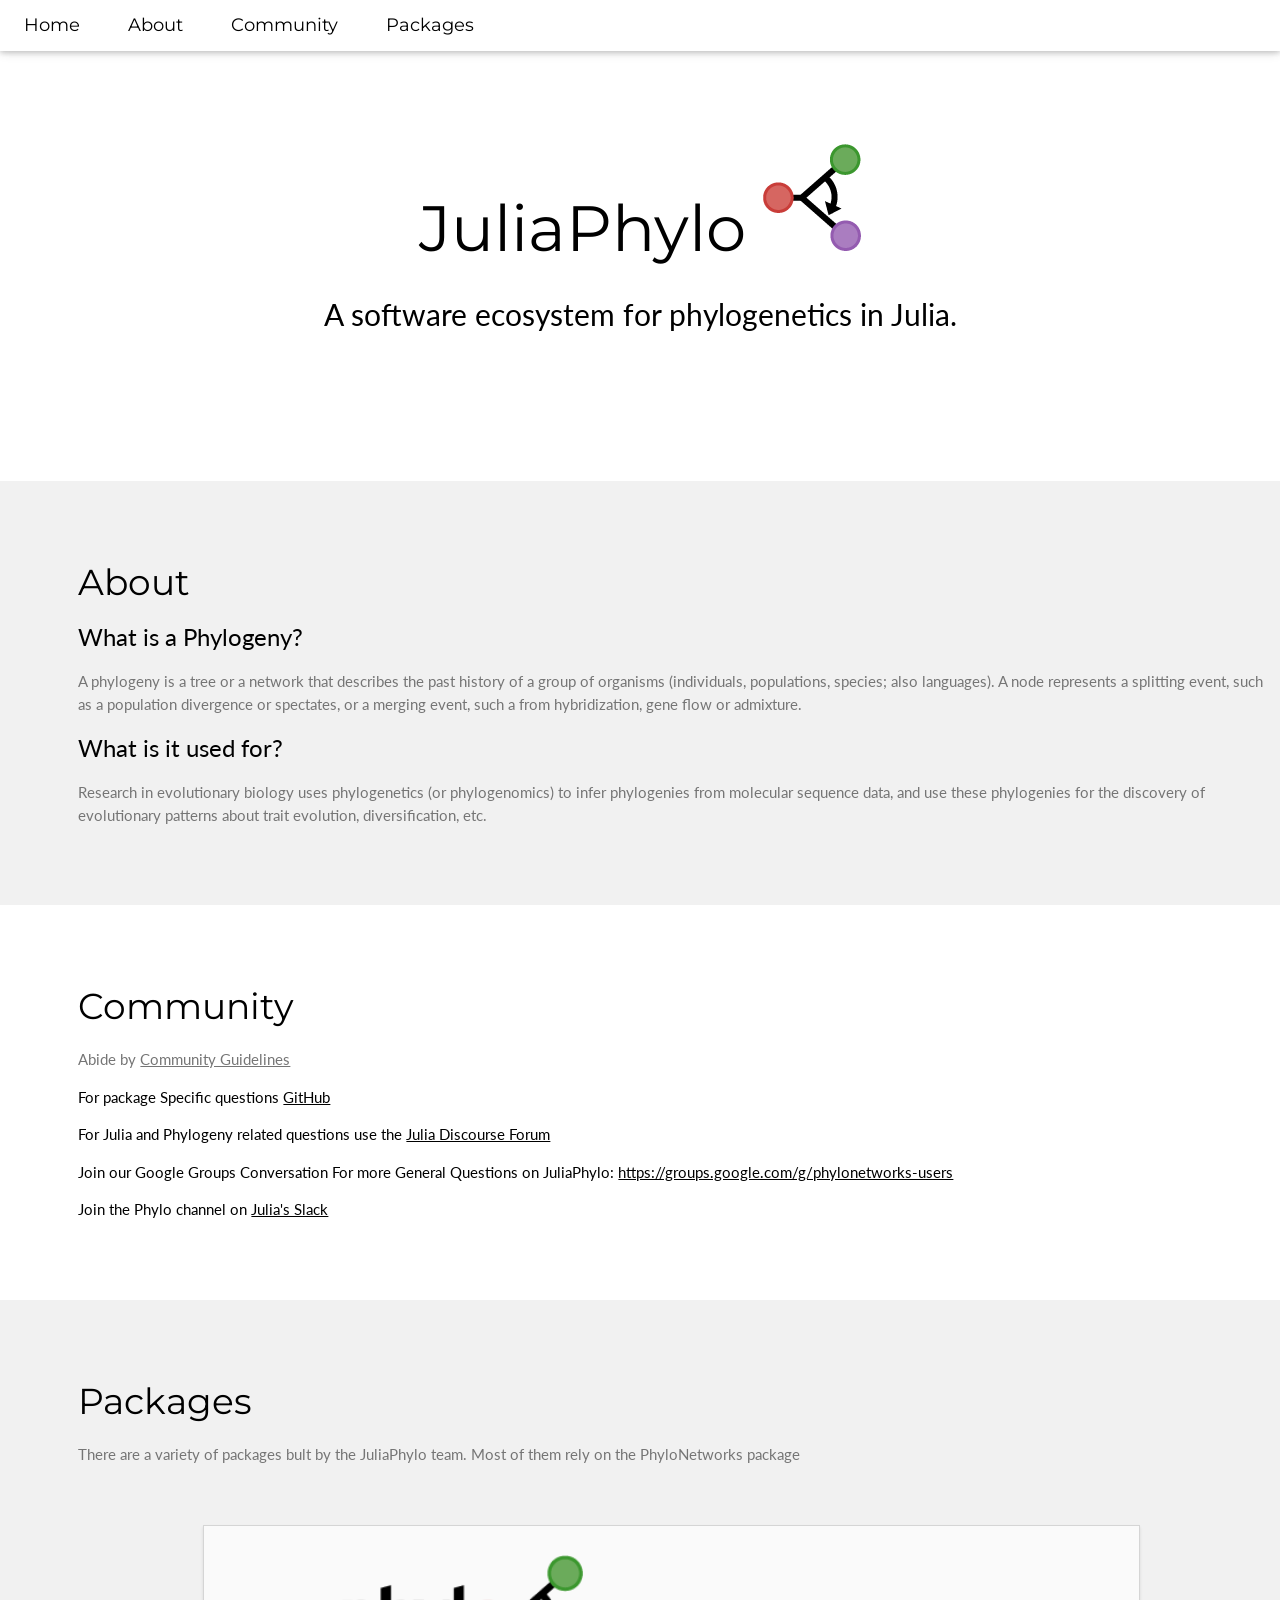
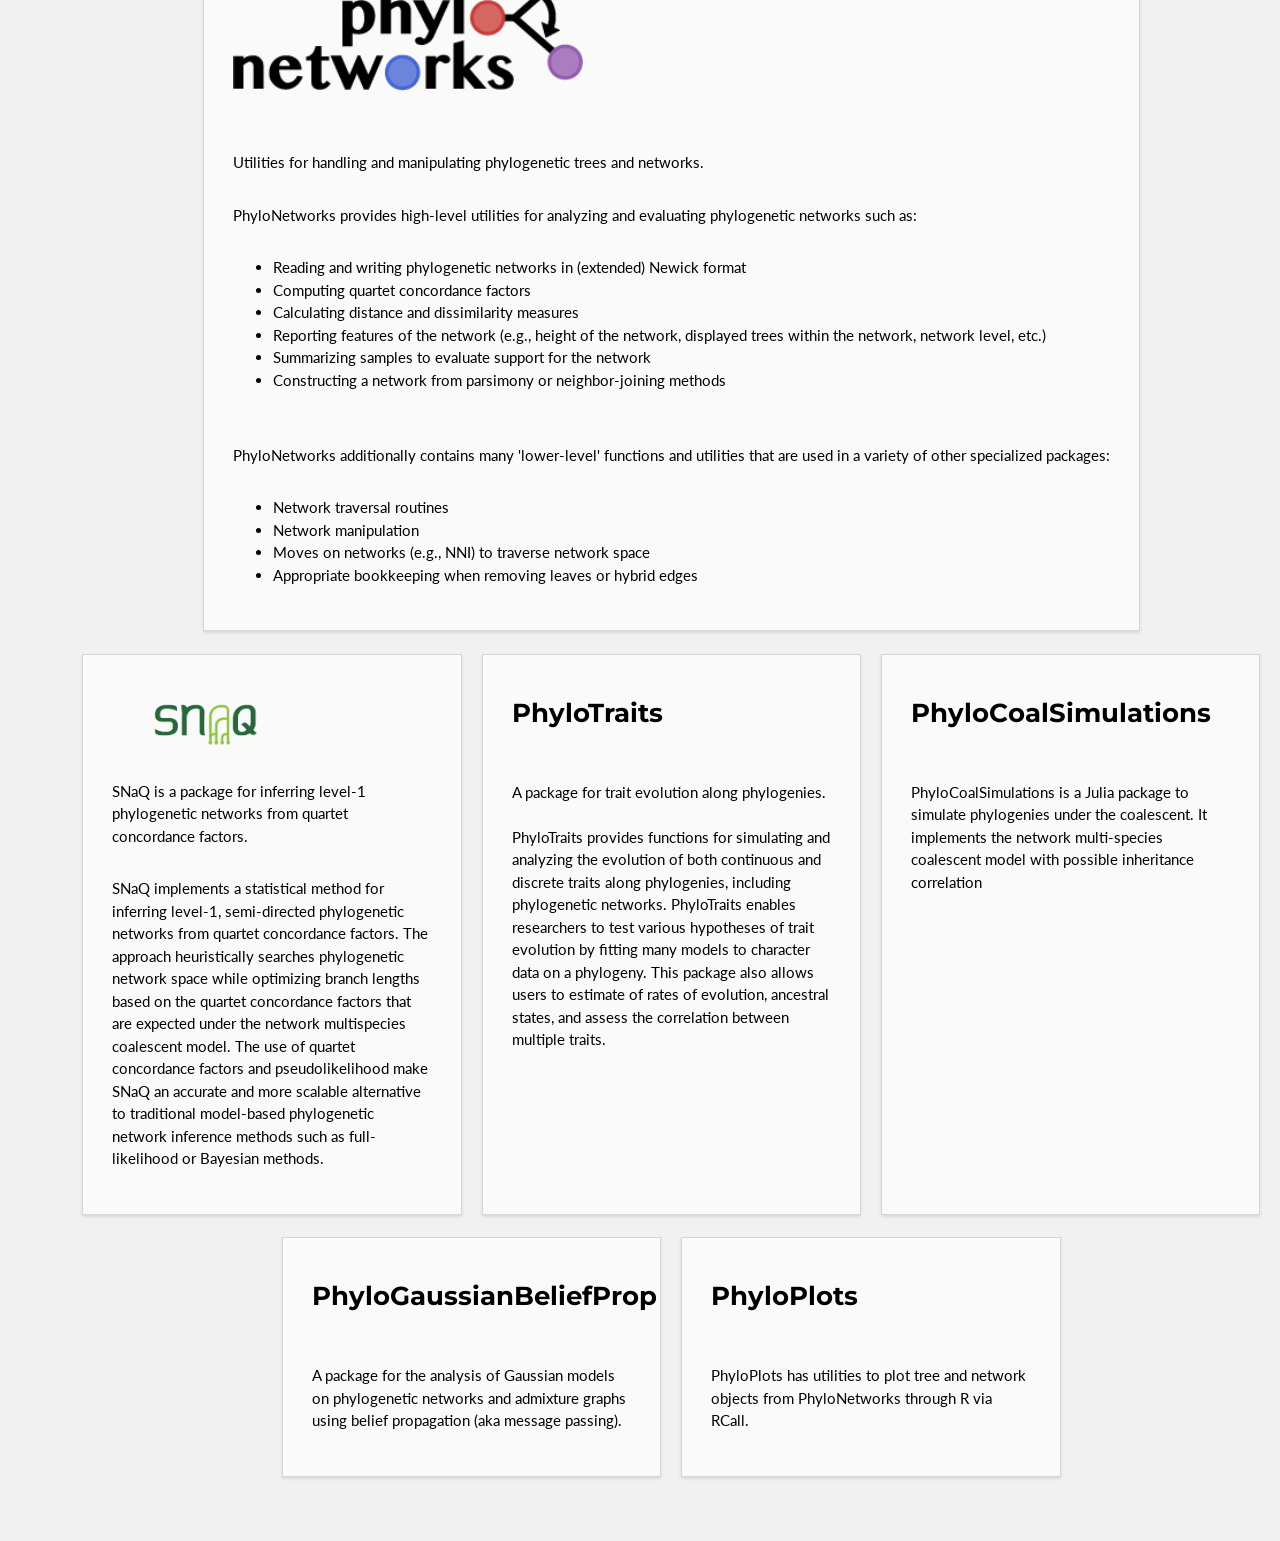
==== index.html @ 52f4a810 "Add files via upload" ====
<!DOCTYPE html>
<html lang="en">

<head>
  <title>JuliaPhylo</title>
  <meta charset="UTF-8">
  <meta name="viewport" content="width=device-width, initial-scale=1">
  <link rel="stylesheet" href="main.css">
  <link rel="stylesheet" href="https://fonts.googleapis.com/css?family=Lato">
  <link rel="stylesheet" href="https://fonts.googleapis.com/css?family=Montserrat">
  <style>
    body,
    h1,
    h2,
    h3,
    h4,
    h5,
    h6 {
      font-family: "Lato", sans-serif
    }

    .w3-bar,
    h1,
    button {
      font-family: "Montserrat", sans-serif
    }

    .fa-anchor,
    .fa-coffee {
      font-size: 200px
    }
  </style>
</head>

<body>

  <!-- Navbar -->
  <div class="w3-top">
    <div class="w3-bar w3-card w3-left-align w3-large">
      <a class="w3-bar-item w3-button w3-hide-medium w3-hide-large w3-right w3-padding-large w3-hover-white w3-large w3-red"
        href="javascript:void(0);" onclick="myFunction()" title="Toggle Navigation Menu"><i class="fa fa-bars"></i></a>
      <a href="#home" class="w3-bar-item w3-button w3-padding-large w3-white">Home</a>
      <a href="#section1" class="w3-bar-item w3-button w3-hide-small w3-padding-large ">About</a>
      <a href="#section2" class="w3-bar-item w3-button w3-hide-small w3-padding-large ">Community</a>
      <a href="#section3" class="w3-bar-item w3-button w3-hide-small w3-padding-large ">Packages</a>
    </div>


  </div>

  <!-- Header -->
  <header id="home" class="w3-container w3-red w3-center" style="padding:128px 16px">
    <h1 class="w3-margin w3-jumbo">JuliaPhylo <img src="logo.png" alt=""></h1>
    <h2 class="w3-margin">A software ecosystem for phylogenetics in Julia.</h2>


  </header>

  <!-- About Section -->
  <div id="section1" class="w3-row-padding w3-light-grey w3-padding-64 w3-container">
    <div class="w3-content">
      <div class="w3-twothird">
        <h1>About</h1>
        <h3>What is a Phylogeny?</h3>
        <p class="w3-text-grey">
          A phylogeny is a tree or a network that describes the past history of a group of
          organisms (individuals, populations, species; also languages). A node represents a splitting event, such
          as a population divergence or spectates, or a merging event, such a from hybridization, gene flow or
          admixture.

        </p>
        <h3>What is it used for?</h3>
        <p class="w3-text-grey">
          Research in evolutionary biology uses phylogenetics (or phylogenomics) to infer phylogenies from molecular
          sequence data,
          and use these phylogenies for the discovery of evolutionary patterns about trait evolution, diversification,
          etc.
        </p>
      </div>
      <div class="w3-third w3-center">
        <i class="fa fa-anchor w3-padding-64 w3-text-red"></i>
      </div>
    </div>
  </div>
  <!-- Community Section -->
  <div id="section2" class="w3-row-padding w3-padding-64 w3-container">
    <div class="w3-content">
      <div class="w3-twothird">
        <h1>Community</h1>
        <p class="w3-text-grey">Abide by <a target="_blank" href="https://julialang.org/community/standards/">Community
            Guidelines</a> </p>
        <p>For package Specific questions <a target="_blank" href="https://github.com/JuliaPhylo">GitHub</a></p>
        <p> For Julia and Phylogeny related questions use the <a target="_blank"
            href="https://discourse.julialang.org/search?q=phylo">Julia Discourse Forum</a></p>
        <p>Join our Google Groups Conversation For more General Questions on JuliaPhylo:
          <a target="_blank"
            href="https://groups.google.com/g/phylonetworks-users">https://groups.google.com/g/phylonetworks-users</a>
        </p>

        <p>Join the Phylo channel on <a href="https://julialang.org/slack/">Julia's Slack</a></p>

      </div>

    </div>
  </div>
  <!-- Packages Section -->
  <div id="section3" class="w3-row-padding w3-light-grey w3-padding-64 w3-container">
    <div class="w3-content">
      <!-- <div class="w3-twothird"> -->
      <h1>Packages</h1>
      <p class="w3-text-grey pkg-intro">There are a variety of packages bult by the JuliaPhylo team. Most of them rely
        on the PhyloNetworks package</p>
      <br>
      <br>
      <div class="top-container">
        <a href="https://github.com/JuliaPhylo/PhyloNetworks.jl/tree/master" target="_blank" class="top-package">
          <section class="box">
            <div class="pkg-header">
              <img src="PhyloNetworksLogo.png" class="top-img" alt="">
            </div>
            <br>
            <br>
            <p class="top-text">Utilities for handling and manipulating phylogenetic trees and networks.</p>
            <p class="top-text">PhyloNetworks provides high-level utilities for analyzing and evaluating phylogenetic
              networks such as:</p>
            <ul class="top-text">
              <li> Reading and writing phylogenetic networks in (extended) Newick format</li>
              <li> Computing quartet concordance factors</li>
              <li> Calculating distance and dissimilarity measures</li>
              <li> Reporting features of the network (e.g., height of the network, displayed trees within the network,
                network level, etc.)</li>
              <li>Summarizing samples to evaluate support for the network</li>
              <li>Constructing a network from parsimony or neighbor-joining methods</li>
            </ul>
            <br>
            <p class="top-text">PhyloNetworks additionally contains many 'lower-level' functions and utilities that are
              used in a variety of other
              specialized packages:</p>
            <ul class="top-text">
              <li> Network traversal routines</li>
              <li> Network manipulation </li>
              <li> Moves on networks (e.g., NNI) to traverse network space</li>
              <li> Appropriate bookkeeping when removing leaves or hybrid edges</li>
            </ul>

          </section>
        </a>
      </div>
      <br>
      <div class="other-packages">

      </div>
      <!-- First Row -->
      <div class="packages-container">

        <!-- tile 1 -->
        <a href="https://github.com/JuliaPhylo/SNaQ.jl" target="_blank" class="package-link" id="snaq-section">
          <section class="box">
            <div class="pkg-header">
              <img src="snaq-logo.png" class="pkg-img" alt="">
            </div>
            <p class="box-text">SNaQ is a package for inferring level-1 phylogenetic networks from quartet concordance
              factors.</p>
            <p class="box-text">
              SNaQ implements a statistical method for inferring level-1, semi-directed phylogenetic networks from
              quartet concordance factors. The approach heuristically searches phylogenetic network space while
              optimizing branch
              lengths based on the quartet concordance factors that are expected under the network multispecies
              coalescent model.
              The use of quartet concordance factors and pseudolikelihood make SNaQ an accurate and more scalable
              alternative to
              traditional model-based phylogenetic network inference methods such as full-likelihood or Bayesian
              methods.
            </p>
          </section>
        </a>

        <!-- tile 2-->
        <a href="https://github.com/JuliaPhylo/PhyloTraits.jl" target="_blank" class="package-link"
          id="PhyloTraits-section">
          <section class="box">
            <div class="pkg-header">
              <h1 class="pkg-text">PhyloTraits</h1>
            </div>
            <br>
            <p class="box-text">A package for trait evolution along phylogenies.
              <br>
              <br>
              PhyloTraits provides functions for simulating and analyzing the evolution of both continuous and discrete
              traits
              along phylogenies, including phylogenetic networks. PhyloTraits enables researchers to test various
              hypotheses of trait evolution by
              fitting many models to character data on a phylogeny. This package also allows users to estimate of rates
              of evolution, ancestral states,
              and assess the correlation between multiple traits.
            </p>

          </section>
        </a>

        <!-- tile 3 -->
        <a href="https://github.com/JuliaPhylo/PhyloCoalSimulations.jl" target="_blank" class="package-link"
          id="PhyloCoalSimulations-section">
          <section class="box">
            <div class="pkg-header">
              <h1 class="pkg-text">PhyloCoalSimulations</h1>
            </div>
            <br>
            <p class="box-text">PhyloCoalSimulations is a Julia package to simulate phylogenies under the coalescent.
              It implements the network multi-species coalescent model with possible inheritance correlation</p>
          </section>
        </a>
      </div>

      <br>
      <!-- Secod Row -->
      <div class="packages-container">

        <!-- tile 1 -->
        <a href="https://github.com/JuliaPhylo/PhyloGaussianBeliefProp.jl" target="_blank" class="package-link"
          id="PhyloGaussianBeliefProp-section">
          <section class="box">
            <div class="pkg-header">
              <h1 class="pkg-text">PhyloGaussianBeliefProp</h1>
            </div>
            <br>
            <p class="box-text">A package for the analysis of Gaussian models on phylogenetic networks and admixture
              graphs using belief propagation (aka message passing).</p>
          </section>
        </a>

        <!-- tile 2 -->
        <a href="https://github.com/JuliaPhylo/PhyloPlots.jl" target="_blank" class="package-link"
          id="PhyloPlots-section">
          <section class="box">
            <div class="pkg-header">
              <h1 class="pkg-text">PhyloPlots</h1>
            </div>
            <br>
            <p class="box-text">PhyloPlots has utilities to plot tree and network objects from PhyloNetworks through R
              via RCall.</p>
          </section>
        </a>

      </div>



    </div>
  </div>

  <script>
    // Used to toggle the menu on small screens when clicking on the menu button
    function myFunction() {
      var x = document.getElementById("navDemo");
      if (x.className.indexOf("w3-show") == -1) {
        x.className += " w3-show";
      } else {
        x.className = x.className.replace(" w3-show", "");
      }
    }
  </script>
</body>

</html>
---- main.css ----
/* W3.CSS 4.15 December 2020 by Jan Egil and Borge Refsnes */
html {
    box-sizing: border-box
}

*,
*:before,
*:after {
    box-sizing: inherit
}

/* parts of the CSS file are extracted from normalize.css by Nicolas Gallagher and Jonathan Neal git.io/normalize */
html {
    -ms-text-size-adjust: 100%;
    -webkit-text-size-adjust: 100%
}

body {
    margin: 0
}

article,
aside,
details,
figcaption,
figure,
footer,
header,
main,
menu,
nav,
section {
    display: block
}

summary {
    display: list-item
}

audio,
canvas,
progress,
video {
    display: inline-block
}

progress {
    vertical-align: baseline
}

audio:not([controls]) {
    display: none;
    height: 0
}

[hidden],
template {
    display: none
}

/* a {
    background-color: transparent
} */

a:active,
a:hover {
    outline-width: 0
}

abbr[title] {
    border-bottom: none;
    text-decoration: underline;
    text-decoration: underline dotted
}

b,
strong {
    font-weight: bolder
}

dfn {
    font-style: italic
}

mark {
    background: #ff0;
    color: #000
}

small {
    font-size: 80%
}

sub,
sup {
    font-size: 75%;
    line-height: 0;
    position: relative;
    vertical-align: baseline
}

sub {
    bottom: -0.25em
}

sup {
    top: -0.5em
}

figure {
    margin: 1em 40px
}

img {
    border-style: none
}

code,
kbd,
pre,
samp {
    font-family: monospace, monospace;
    font-size: 1em
}

hr {
    box-sizing: content-box;
    height: 0;
    overflow: visible
}

button,
input,
select,
textarea,
optgroup {
    font: inherit;
    margin: 0
}

optgroup {
    font-weight: bold
}

button,
input {
    overflow: visible
}

button,
select {
    text-transform: none
}

button,
[type=button],
[type=reset],
[type=submit] {
    -webkit-appearance: button
}

button::-moz-focus-inner,
[type=button]::-moz-focus-inner,
[type=reset]::-moz-focus-inner,
[type=submit]::-moz-focus-inner {
    border-style: none;
    padding: 0
}

button:-moz-focusring,
[type=button]:-moz-focusring,
[type=reset]:-moz-focusring,
[type=submit]:-moz-focusring {
    outline: 1px dotted ButtonText
}

fieldset {
    border: 1px solid #c0c0c0;
    margin: 0 2px;
    padding: .35em .625em .75em
}

legend {
    color: inherit;
    display: table;
    max-width: 100%;
    padding: 0;
    white-space: normal
}

textarea {
    overflow: auto
}

[type=checkbox],
[type=radio] {
    padding: 0
}

[type=number]::-webkit-inner-spin-button,
[type=number]::-webkit-outer-spin-button {
    height: auto
}

[type=search] {
    -webkit-appearance: textfield;
    outline-offset: -2px
}

[type=search]::-webkit-search-decoration {
    -webkit-appearance: none
}

::-webkit-file-upload-button {
    -webkit-appearance: button;
    font: inherit
}

/* End extract */
html,
body {
    font-family: Verdana, sans-serif;
    font-size: 15px;
    line-height: 1.5
}

html {
    overflow-x: hidden
}

h1 {
    font-size: 36px
}

h2 {
    font-size: 30px
}

h3 {
    font-size: 24px
}

h4 {
    font-size: 20px
}

h5 {
    font-size: 18px
}

h6 {
    font-size: 16px
}

h1,
h2,
h3,
h4,
h5,
h6 {
    font-family: "Segoe UI", Arial, sans-serif;
    font-weight: 400;
    margin: 10px 0
}

hr {
    border: 0;
    border-top: 1px solid #eee;
    margin: 20px 0
}

a {
    color: inherit
}

.w3-btn,
.w3-button {
    border: none;
    display: inline-block;
    padding: 8px 16px;
    vertical-align: middle;
    overflow: hidden;
    text-decoration: none;
    color: inherit;
    background-color: inherit;
    text-align: center;
    cursor: pointer;
    white-space: nowrap
}

.w3-btn:hover {
    box-shadow: 0 8px 16px 0 rgba(0, 0, 0, 0.2), 0 6px 20px 0 rgba(0, 0, 0, 0.19)
}

.w3-btn,
.w3-button {
    -webkit-touch-callout: none;
    -webkit-user-select: none;
    -khtml-user-select: none;
    -moz-user-select: none;
    -ms-user-select: none;
    user-select: none
}

.w3-bar {
    width: 100%;
    overflow: hidden
}

.w3-bar .w3-bar-item {
    padding: 8px 16px;
    float: left;
    width: auto;
    border: none;
    display: block;
    outline: 0
}

.w3-bar .w3-button {
    white-space: normal
}

.w3-content,
.w3-auto {
    margin-left: 5%;
    margin-right: auto
}

.w3-content {
    max-width: 100%
}

.w3-auto {
    max-width: 1140px
}

.w3-container:after,
.w3-container:before,
.w3-panel:after,
.w3-panel:before,
.w3-row:after,
.w3-row:before,
.w3-row-padding:after,
.w3-row-padding:before,
.w3-cell-row:before,
.w3-cell-row:after,
.w3-clear:after,
.w3-clear:before,
.w3-bar:before,
.w3-bar:after {
    content: "";
    display: table;
    clear: both
}

.w3-row-padding,
.w3-row-padding > .w3-half,
.w3-row-padding > .w3-third,
.w3-row-padding > .w3-twothird,
.w3-row-padding > .w3-threequarter,
.w3-row-padding > .w3-quarter,
.w3-row-padding > .w3-col {
    padding: 0 8px
}

.w3-container,
.w3-panel {
    padding: 0.01em 16px
}

.w3-panel {
    margin-top: 16px;
    margin-bottom: 16px
}

.w3-card,
.w3-card-2 {
    box-shadow: 0 2px 5px 0 rgba(0, 0, 0, 0.16), 0 2px 10px 0 rgba(0, 0, 0, 0.12)
}

.w3-large {
    font-size: 18px !important
}

.w3-jumbo {
    font-size: 64px !important
}

.w3-left-align {
    text-align: left !important
}

.w3-center {
    text-align: center !important
}

.w3-margin {
    margin: 16px !important
}

.w3-padding-large {
    padding: 12px 24px !important
}

.w3-padding-64 {
    padding-top: 64px !important;
    padding-bottom: 64px !important
}

.w3-right {
    float: right !important
}

.w3-button:hover {
    color: #000 !important;
    background-color: #ccc !important
}

.w3-red,
.w3-hover-red:hover {
    color: black !important;
    /* background-color: black;  */
}

.w3-white,
.w3-hover-white:hover {
    color: #000 !important;
    background-color: #fff !important
}

.w3-light-grey,
.w3-hover-light-grey:hover,
.w3-light-gray,
.w3-hover-light-gray:hover {
    color: #000 !important;
    background-color: #f1f1f1 !important
}

.w3-text-red,
.w3-hover-text-red:hover {
    color: #f44336 !important
}

.w3-text-grey,
.w3-hover-text-grey:hover,
.w3-text-gray,
.w3-hover-text-gray:hover {
    color: #757575 !important
}

/* Custom classes used in HTML */
.package-link{
    color: #000;
    text-decoration: none;
    padding: 0;
    margin: 0;
    /* width: 50%; */
    display: inline;
}

.packages-container {
    display: flex;
    gap: 20px; /* Space between the boxes */
    justify-content: center; /* Center the boxes by default */
    flex-wrap: wrap; /* Allow wrapping if screen size is small */
    margin: 0 auto;/* Centering*/
}

.packages-container a {
    /* flex: 1; Flexible width */
    max-width: 32%; /* Ensure a max width */
    min-width: 280px; /* Prevent the boxes from shrinking too much */
    text-decoration: none;
    box-sizing: border-box;
}

.box {
    background-color: #FAFAFA;  
    padding: 2em;
    display: flex;
    flex-direction: column;
    justify-content: space-between;
    height: 100%; /* Ensures equal height */
    box-shadow: inset 0px 0px 0px 1px rgba(0, 0, 0, 0.15), 0px 2px 3px 0px rgba(0, 0, 0, 0.1);
}
.box:hover{
    transform: translateY(-4px); /* Slight lift effect */
    box-shadow: 0px 6px 12px rgba(0, 0, 0, 0.15); /* More prominent shadow */
}

.box-text {
    flex-grow: 1; /*Allows content to fill the space*/
    text-decoration: none;
    color: black;
}

.pkg-img {
    max-width: 60%; /* Prevents image from being too large */
    height: auto;
    object-fit: contain; /* Maintains aspect ratio */
}

.pkg-text {
    font-size: 1.75rem;
    font-weight: bold;
    word-wrap: break-word;
    overflow-wrap:break-word;
}

.box-text{
    color: black;
    text-decoration: none;
    font-size: 1rem;
}

.pkg-img{
    width: 60%;
    height: 60%;
}

.top-container{
    display: flex;
    justify-content: center; /* Center horizontally */
    align-items: center; /* Center vertically */
    /* text-align: center; */
    width: 90%; /* Adjusted width for smaller size */
    margin: 0 auto; /* Center the container */
}

.top-package{
    color: black;
    text-decoration: none;
    align-items: center;
}

.top-img{
    width: 40%;
    height: 40%;
    margin-right: 42%;
}

.pkg-header {
    display: flex;
    justify-content: space-between;
    align-items: center;
    width: 100%;
    margin-bottom: 0;
}

.top-text{
    font-size: 1rem;
}

@media (max-width:600px) {
    .w3-hide-small {
        display: none !important
    }
}

@media (min-width:993px) {
    .w3-hide-large {
        display: none !important
    }
}

@media (max-width:992px) and (min-width:601px) {
    .w3-hide-medium {
        display: none !important
    }
}

.w3-top,
.w3-bottom {
    position: fixed;
    width: 100%;
    z-index: 1
}

.w3-top {
    top: 0;
    background-color: white;
    opacity: 1
}
/* Center when fewer than 3 packages */
@media (max-width: 800px) {
    .packages-container {
        flex-direction: column;
        align-items: center;
    }
    
    .packages-container a {
        max-width: 80%; 
    }
    .pkg-text {
        font-size: 1.25rem;
    }

}
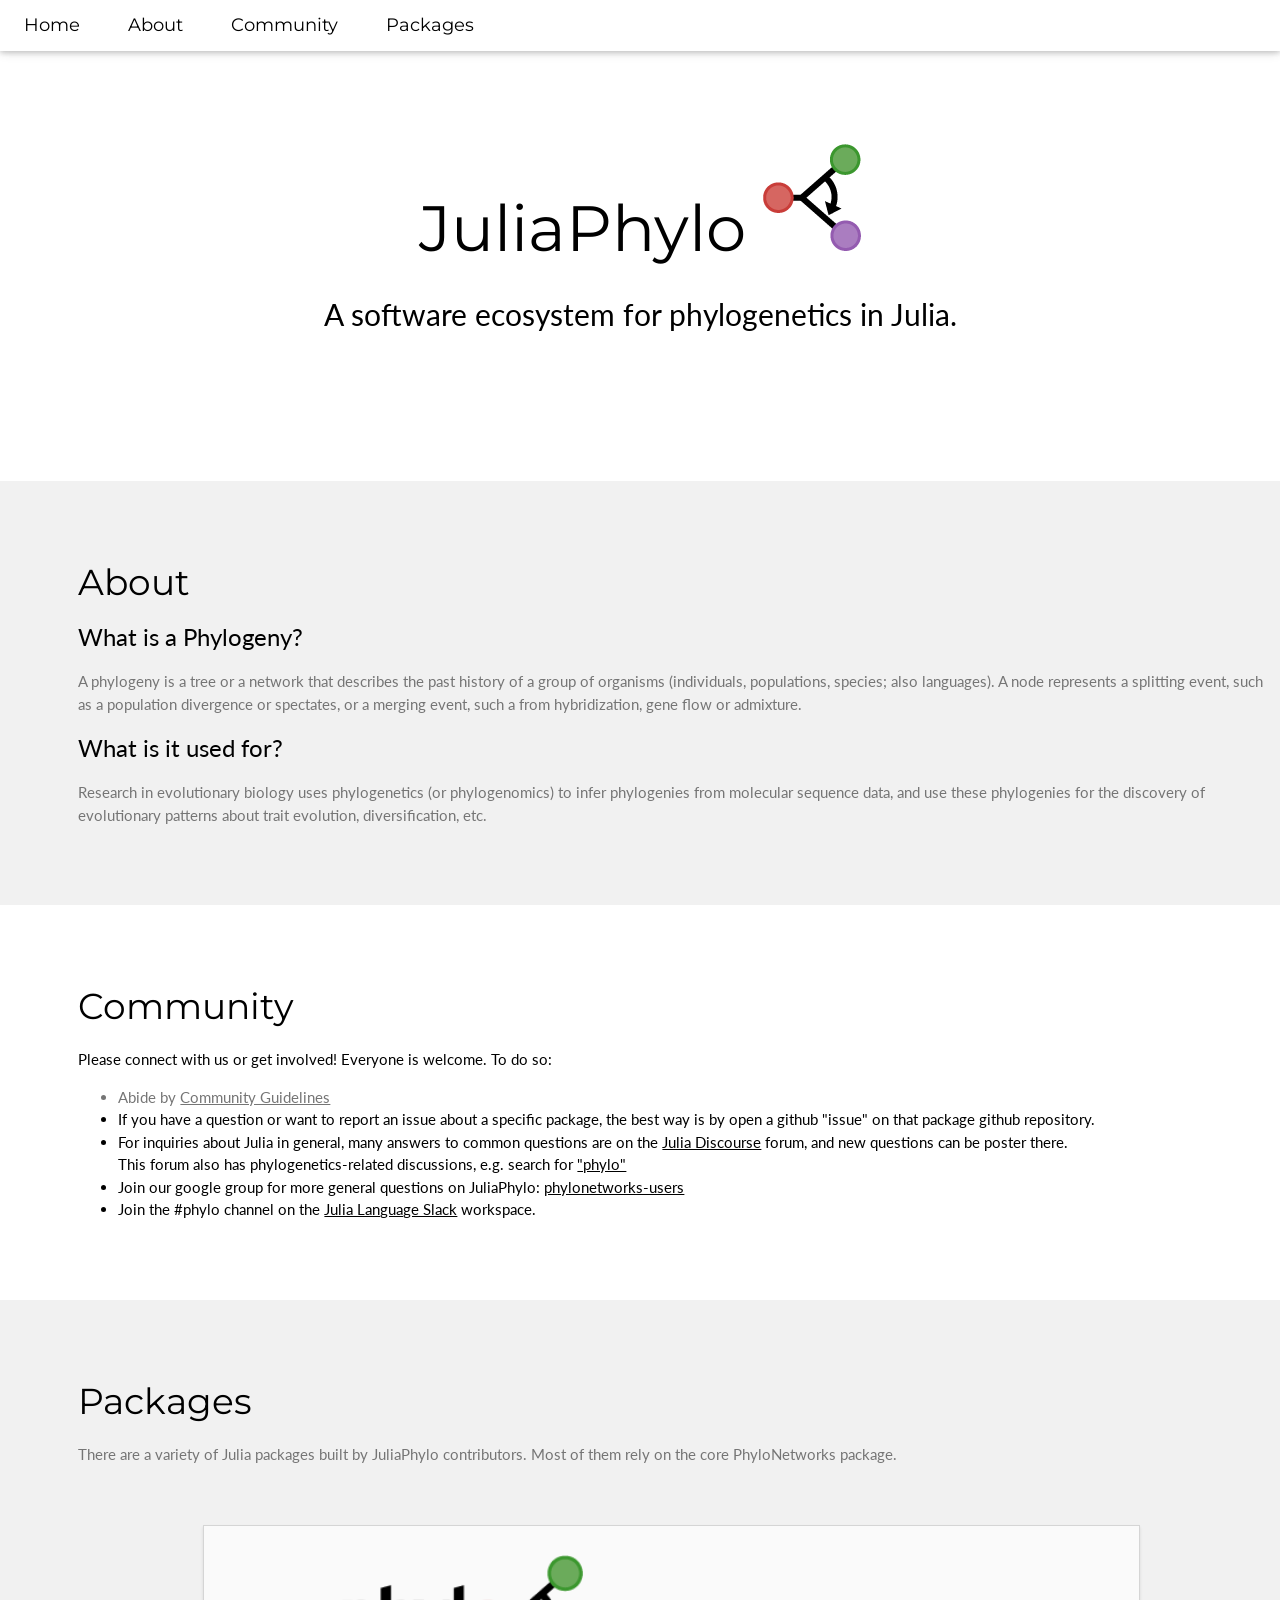
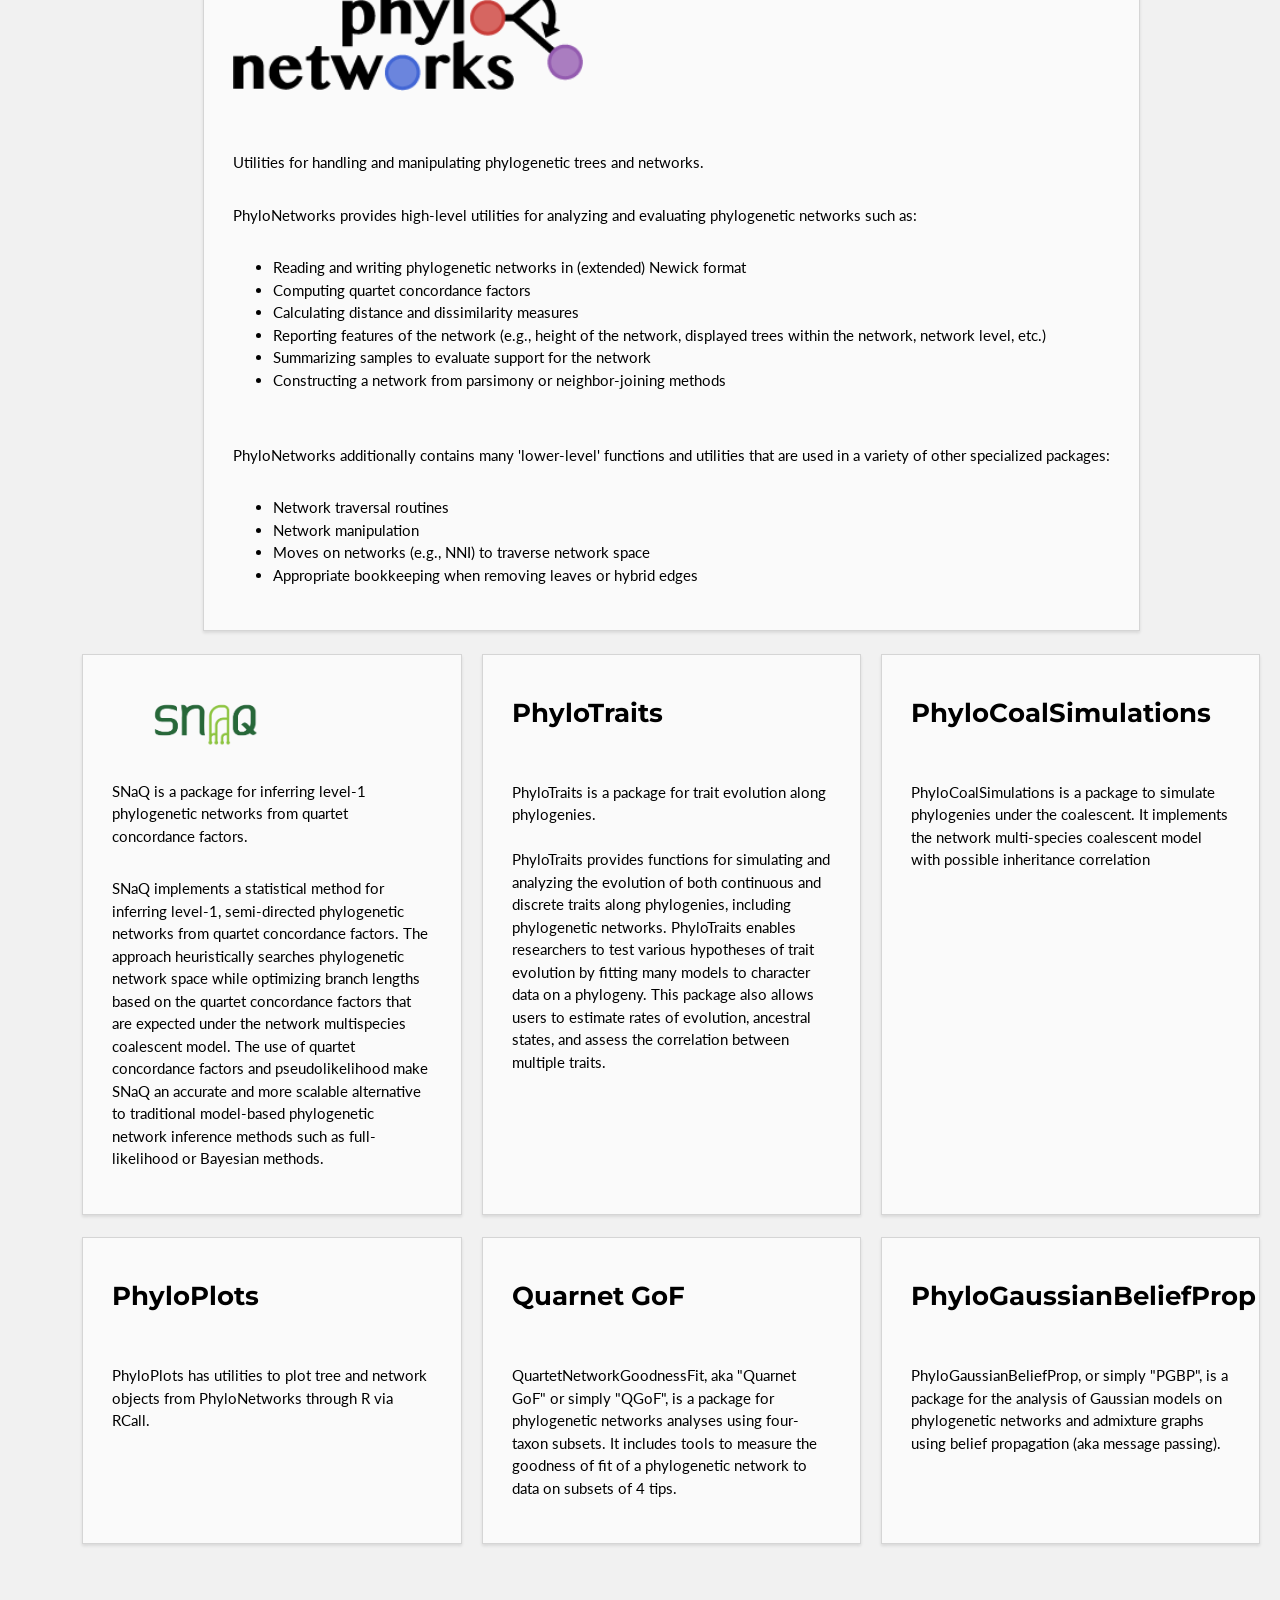
==== commit e7f4e2cf: "readme; added QGoF package; edits to 'community'" ====
--- a/index.html
+++ b/index.html
@@ -86,30 +86,44 @@
   <div id="section2" class="w3-row-padding w3-padding-64 w3-container">
     <div class="w3-content">
       <div class="w3-twothird">
-        <h1>Community</h1>
-        <p class="w3-text-grey">Abide by <a target="_blank" href="https://julialang.org/community/standards/">Community
-            Guidelines</a> </p>
-        <p>For package Specific questions <a target="_blank" href="https://github.com/JuliaPhylo">GitHub</a></p>
-        <p> For Julia and Phylogeny related questions use the <a target="_blank"
-            href="https://discourse.julialang.org/search?q=phylo">Julia Discourse Forum</a></p>
-        <p>Join our Google Groups Conversation For more General Questions on JuliaPhylo:
-          <a target="_blank"
-            href="https://groups.google.com/g/phylonetworks-users">https://groups.google.com/g/phylonetworks-users</a>
-        </p>
-
-        <p>Join the Phylo channel on <a href="https://julialang.org/slack/">Julia's Slack</a></p>
-
-      </div>
-
+      <h1>Community</h1>
+      <p>Please connect with us or get involved! Everyone is welcome. To do so:</p>
+      <ul>
+      <li class="w3-text-grey">Abide by
+        <a href="https://julialang.org/community/standards/">Community Guidelines</a>
+      </li>
+      <li>If you have a question or want to report an issue about a specific
+        package, the best way is by open a github "issue" on that package
+        github repository.
+      </li>
+      <li>For inquiries about Julia in general, many answers to common
+        questions are on the
+        <a href="https://discourse.julialang.org/">Julia Discourse</a>
+        forum, and new questions can be poster there.<br>
+        This forum also has phylogenetics-related discussions,
+        e.g. search for <a href="https://discourse.julialang.org/search?q=phylo">"phylo"</a>
+      </li>
+      <li>Join our google group for more general questions on JuliaPhylo:
+        <a href="https://groups.google.com/g/phylonetworks-users">phylonetworks-users</a>
+      </li>
+      <li>Join the &num;phylo channel on the
+        <a href="https://julialang.org/slack/">Julia Language Slack</a>
+        workspace.
+      </li>
+      </ul>
+      </div>
     </div>
   </div>
+
   <!-- Packages Section -->
   <div id="section3" class="w3-row-padding w3-light-grey w3-padding-64 w3-container">
     <div class="w3-content">
       <!-- <div class="w3-twothird"> -->
       <h1>Packages</h1>
-      <p class="w3-text-grey pkg-intro">There are a variety of packages bult by the JuliaPhylo team. Most of them rely
-        on the PhyloNetworks package</p>
+      <p class="w3-text-grey pkg-intro">
+        There are a variety of Julia packages built by JuliaPhylo contributors.
+        Most of them rely on the core PhyloNetworks package.
+      </p>
       <br>
       <br>
       <div class="top-container">
@@ -183,71 +197,93 @@
               <h1 class="pkg-text">PhyloTraits</h1>
             </div>
             <br>
-            <p class="box-text">A package for trait evolution along phylogenies.
+            <p class="box-text">
+              PhyloTraits is a package for trait evolution along phylogenies.
               <br>
               <br>
               PhyloTraits provides functions for simulating and analyzing the evolution of both continuous and discrete
               traits
               along phylogenies, including phylogenetic networks. PhyloTraits enables researchers to test various
               hypotheses of trait evolution by
-              fitting many models to character data on a phylogeny. This package also allows users to estimate of rates
-              of evolution, ancestral states,
+              fitting many models to character data on a phylogeny.
+              This package also allows users to estimate rates of evolution,
+              ancestral states,
               and assess the correlation between multiple traits.
             </p>
 
           </section>
         </a>
 
-        <!-- tile 3 -->
-        <a href="https://github.com/JuliaPhylo/PhyloCoalSimulations.jl" target="_blank" class="package-link"
-          id="PhyloCoalSimulations-section">
-          <section class="box">
-            <div class="pkg-header">
-              <h1 class="pkg-text">PhyloCoalSimulations</h1>
-            </div>
-            <br>
-            <p class="box-text">PhyloCoalSimulations is a Julia package to simulate phylogenies under the coalescent.
-              It implements the network multi-species coalescent model with possible inheritance correlation</p>
-          </section>
-        </a>
-      </div>
-
-      <br>
-      <!-- Secod Row -->
-      <div class="packages-container">
-
-        <!-- tile 1 -->
-        <a href="https://github.com/JuliaPhylo/PhyloGaussianBeliefProp.jl" target="_blank" class="package-link"
-          id="PhyloGaussianBeliefProp-section">
-          <section class="box">
-            <div class="pkg-header">
-              <h1 class="pkg-text">PhyloGaussianBeliefProp</h1>
-            </div>
-            <br>
-            <p class="box-text">A package for the analysis of Gaussian models on phylogenetic networks and admixture
-              graphs using belief propagation (aka message passing).</p>
-          </section>
-        </a>
-
-        <!-- tile 2 -->
-        <a href="https://github.com/JuliaPhylo/PhyloPlots.jl" target="_blank" class="package-link"
-          id="PhyloPlots-section">
-          <section class="box">
-            <div class="pkg-header">
-              <h1 class="pkg-text">PhyloPlots</h1>
-            </div>
-            <br>
-            <p class="box-text">PhyloPlots has utilities to plot tree and network objects from PhyloNetworks through R
-              via RCall.</p>
-          </section>
-        </a>
-
-      </div>
-
-
-
-    </div>
-  </div>
+    <!-- tile 3 -->
+    <a href="https://github.com/JuliaPhylo/PhyloCoalSimulations.jl" target="_blank" class="package-link"
+    id="PhyloCoalSimulations-section">
+    <section class="box">
+      <div class="pkg-header">
+        <h1 class="pkg-text">PhyloCoalSimulations</h1>
+      </div>
+      <br>
+      <p class="box-text">PhyloCoalSimulations is a package to simulate phylogenies under the coalescent.
+        It implements the network multi-species coalescent model with possible inheritance correlation</p>
+    </section>
+    </a>
+
+  </div>
+
+  <br>
+  <!-- Second Row -->
+  <div class="packages-container">
+
+    <!-- tile 1 -->
+    <a href="https://github.com/JuliaPhylo/PhyloPlots.jl" target="_blank" class="package-link"
+    id="PhyloPlots-section">
+    <section class="box">
+      <div class="pkg-header">
+        <h1 class="pkg-text">PhyloPlots</h1>
+      </div>
+      <br>
+      <p class="box-text">
+        PhyloPlots has utilities to plot tree and network objects from
+        PhyloNetworks through R via RCall.</p>
+    </section>
+    </a>
+
+    <!-- tile 2 -->
+    <a href="https://github.com/JuliaPhylo/QuartetNetworkGoodnessFit.jl" target="_blank" class="package-link"
+      id="QGoF-section">
+      <section class="box">
+        <div class="pkg-header">
+          <h1 class="pkg-text">Quarnet GoF</h1>
+        </div>
+        <br>
+        <p class="box-text">QuartetNetworkGoodnessFit, aka "Quarnet GoF"
+          or simply "QGoF", is a package for phylogenetic networks analyses
+          using four-taxon subsets. It includes tools to measure the goodness
+          of fit of a phylogenetic network to data on subsets of 4 tips.
+        </p>
+      </section>
+    </a>
+
+    <!-- tile 3 -->
+    <a href="https://github.com/JuliaPhylo/PhyloGaussianBeliefProp.jl" target="_blank" class="package-link"
+      id="PhyloGaussianBeliefProp-section">
+      <section class="box">
+        <div class="pkg-header">
+          <h1 class="pkg-text">PhyloGaussianBeliefProp</h1>
+        </div>
+        <br>
+        <p class="box-text">PhyloGaussianBeliefProp, or simply "PGBP", is a
+          package for the analysis of Gaussian models on phylogenetic networks
+          and admixture graphs using belief propagation (aka message passing).
+        </p>
+      </section>
+    </a>
+
+  </div>
+
+
+
+</div>
+</div>
 
   <script>
     // Used to toggle the menu on small screens when clicking on the menu button
--- a/main.css
+++ b/main.css
@@ -582,7 +582,7 @@
     opacity: 1
 }
 /* Center when fewer than 3 packages */
-@media (max-width: 800px) {
+@media (max-width: 1250px) {
     .packages-container {
         flex-direction: column;
         align-items: center;
@@ -595,4 +595,4 @@
         font-size: 1.25rem;
     }
 
-}+}
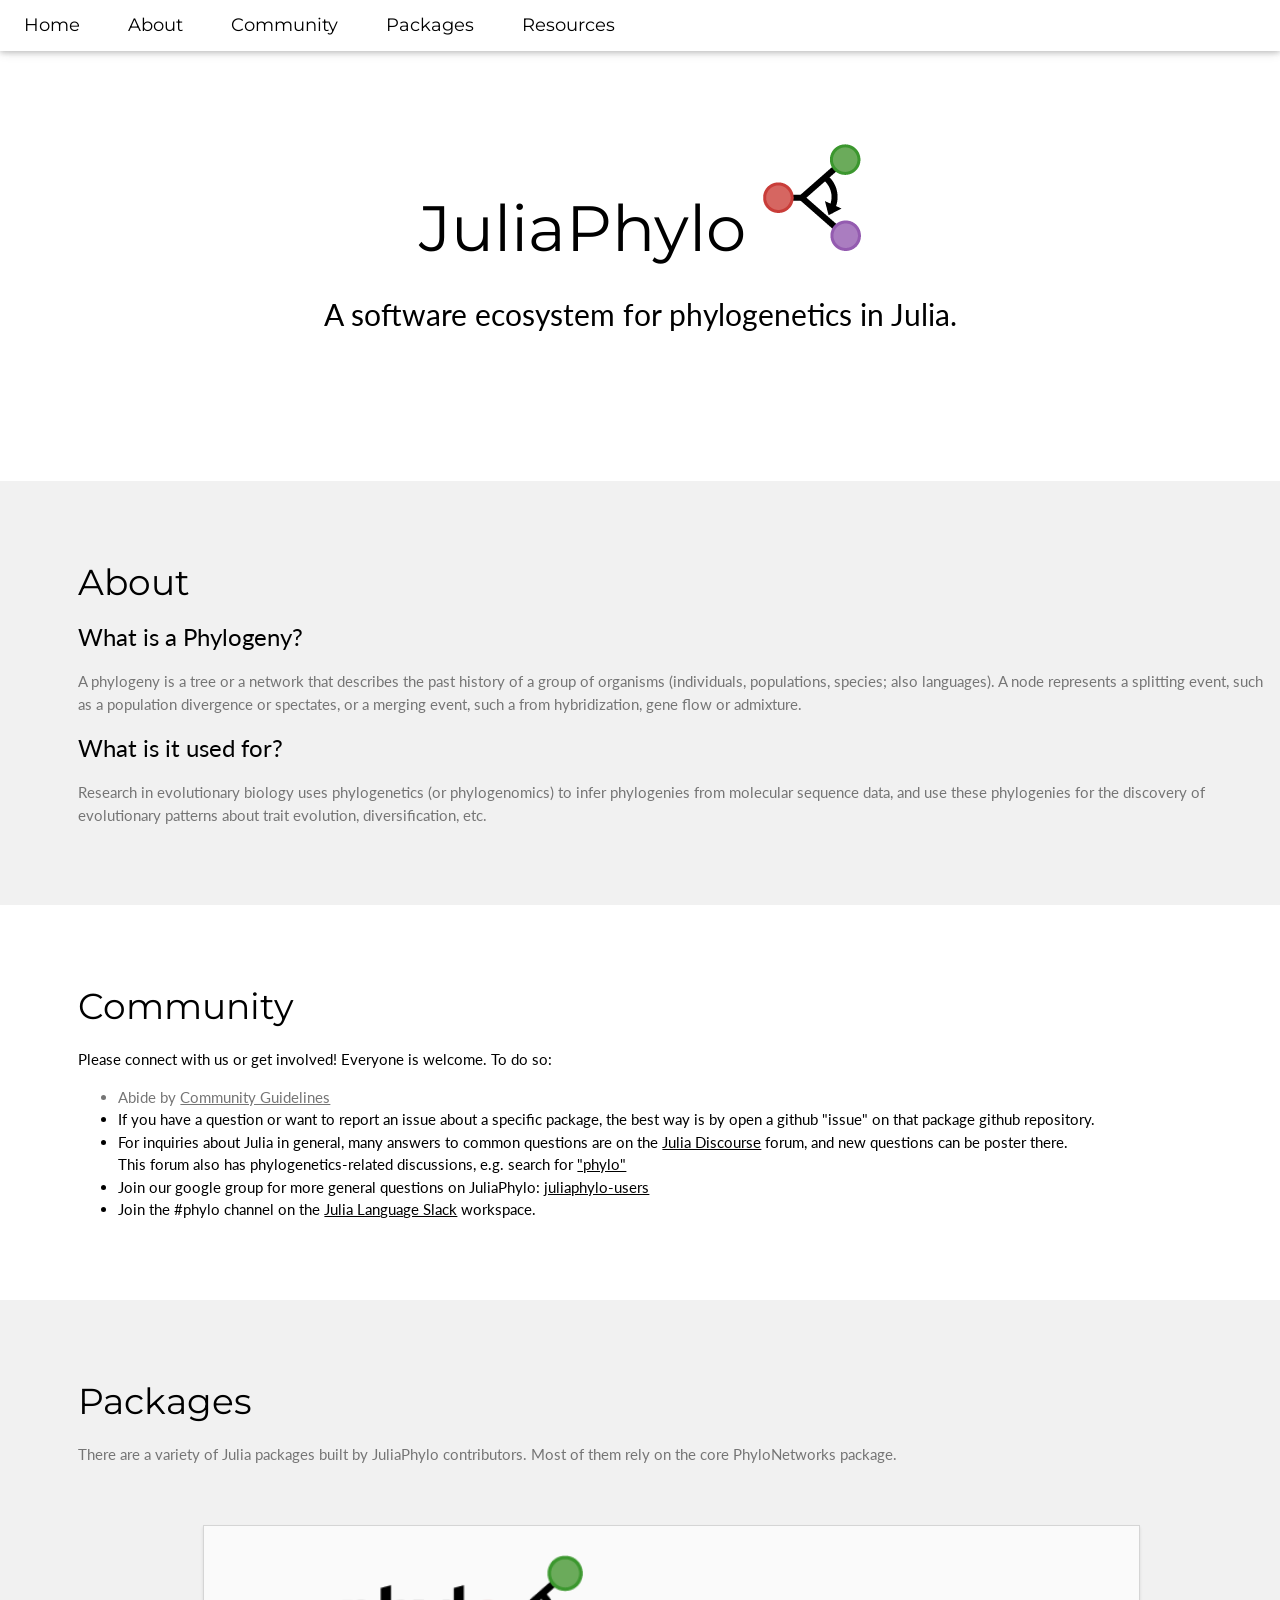
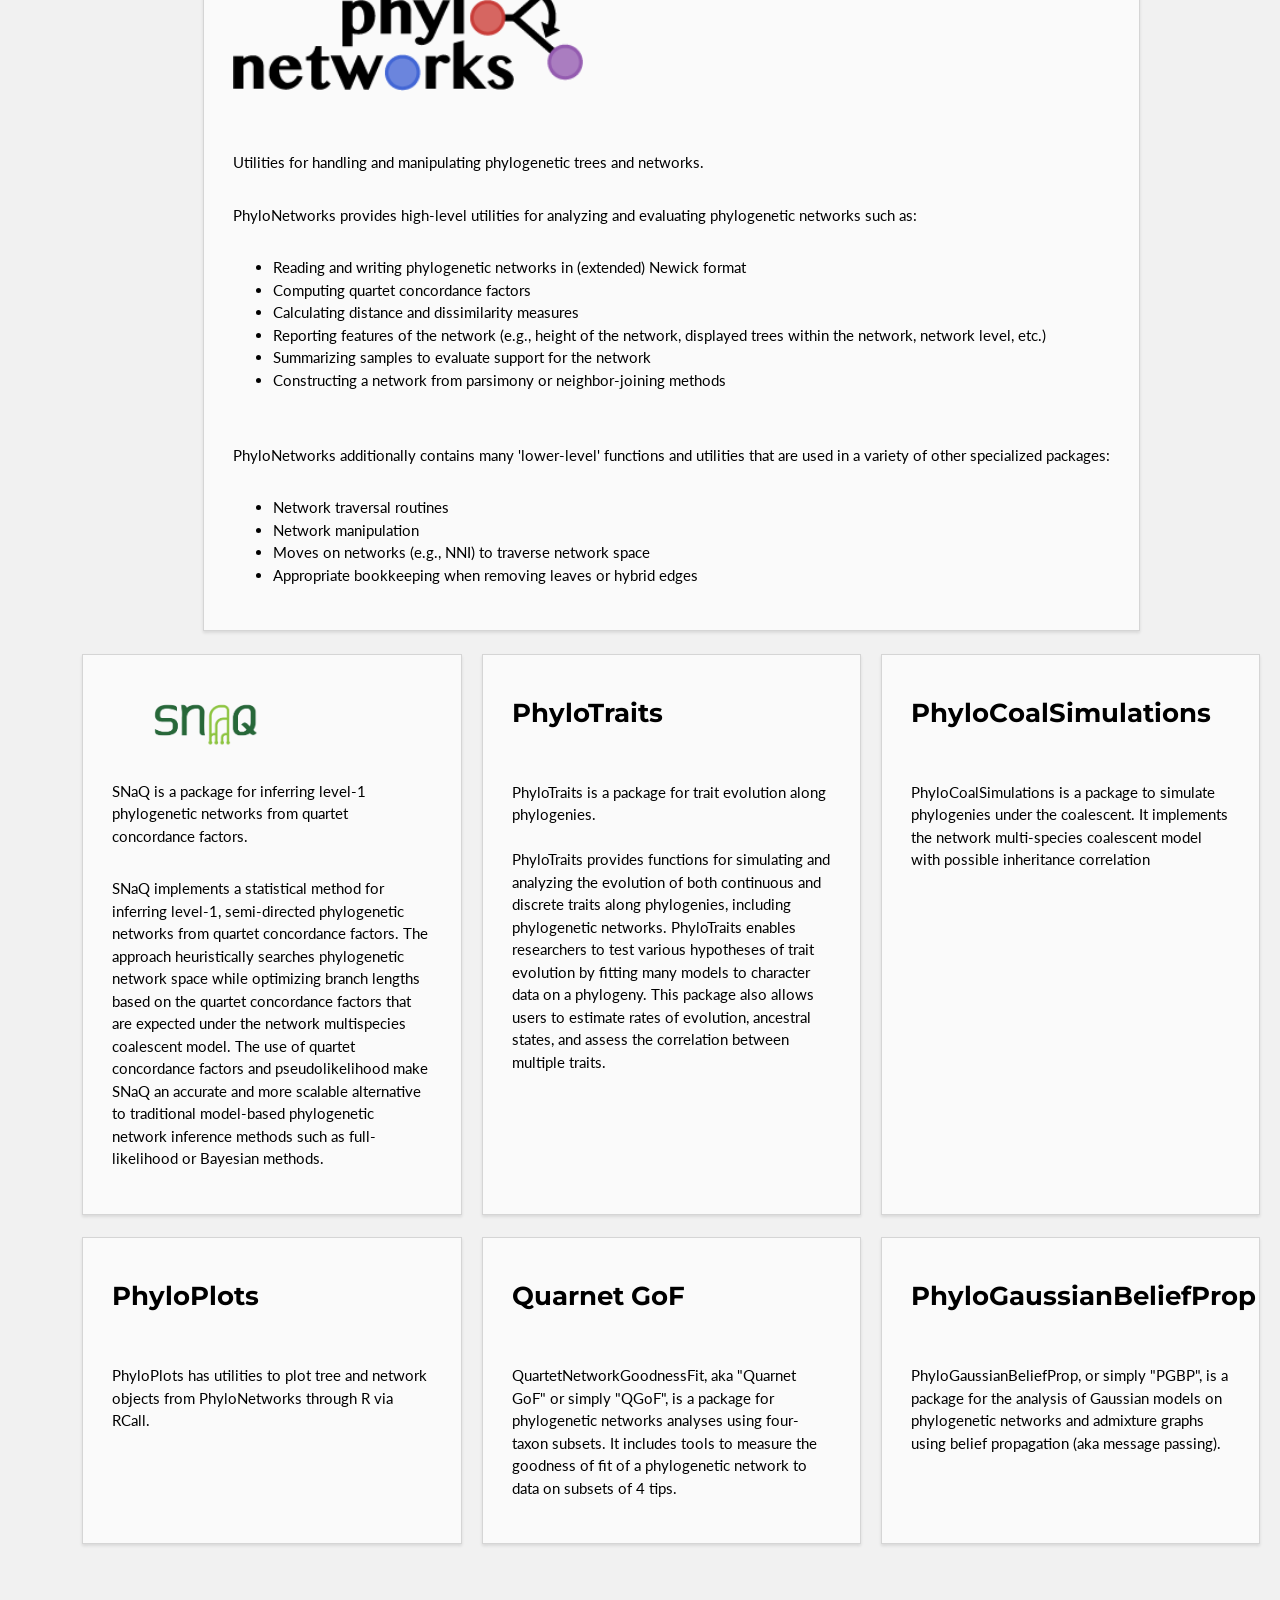
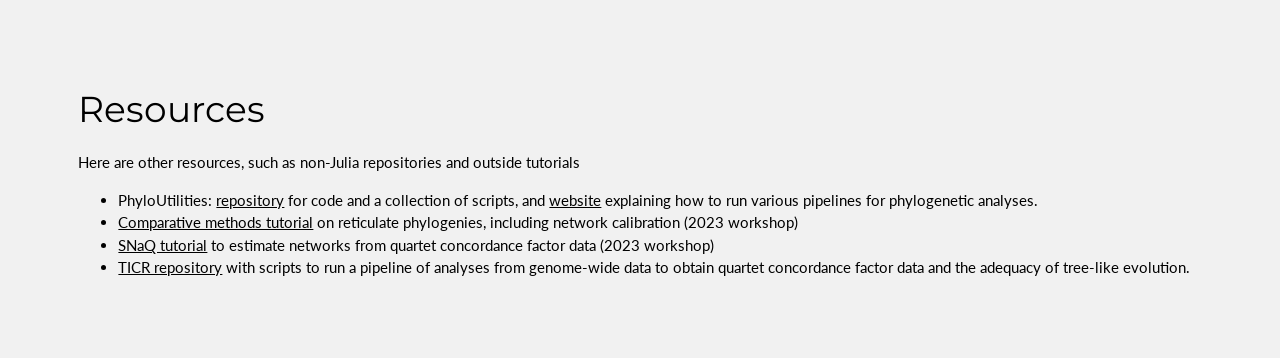
==== commit 5567eade: "resources section; juliaphylo-users group" ====
--- a/index.html
+++ b/index.html
@@ -40,9 +40,10 @@
       <a class="w3-bar-item w3-button w3-hide-medium w3-hide-large w3-right w3-padding-large w3-hover-white w3-large w3-red"
         href="javascript:void(0);" onclick="myFunction()" title="Toggle Navigation Menu"><i class="fa fa-bars"></i></a>
       <a href="#home" class="w3-bar-item w3-button w3-padding-large w3-white">Home</a>
-      <a href="#section1" class="w3-bar-item w3-button w3-hide-small w3-padding-large ">About</a>
-      <a href="#section2" class="w3-bar-item w3-button w3-hide-small w3-padding-large ">Community</a>
-      <a href="#section3" class="w3-bar-item w3-button w3-hide-small w3-padding-large ">Packages</a>
+      <a href="#about" class="w3-bar-item w3-button w3-hide-small w3-padding-large ">About</a>
+      <a href="#community" class="w3-bar-item w3-button w3-hide-small w3-padding-large ">Community</a>
+      <a href="#packages" class="w3-bar-item w3-button w3-hide-small w3-padding-large ">Packages</a>
+      <a href="#resources" class="w3-bar-item w3-button w3-hide-small w3-padding-large ">Resources</a>
     </div>
 
 
@@ -57,7 +58,7 @@
   </header>
 
   <!-- About Section -->
-  <div id="section1" class="w3-row-padding w3-light-grey w3-padding-64 w3-container">
+  <div id="about" class="w3-row-padding w3-light-grey w3-padding-64 w3-container">
     <div class="w3-content">
       <div class="w3-twothird">
         <h1>About</h1>
@@ -83,7 +84,7 @@
     </div>
   </div>
   <!-- Community Section -->
-  <div id="section2" class="w3-row-padding w3-padding-64 w3-container">
+  <div id="community" class="w3-row-padding w3-padding-64 w3-container">
     <div class="w3-content">
       <div class="w3-twothird">
       <h1>Community</h1>
@@ -104,7 +105,7 @@
         e.g. search for <a href="https://discourse.julialang.org/search?q=phylo">"phylo"</a>
       </li>
       <li>Join our google group for more general questions on JuliaPhylo:
-        <a href="https://groups.google.com/g/phylonetworks-users">phylonetworks-users</a>
+        <a href="https://groups.google.com/g/juliaphylo-users">juliaphylo-users</a>
       </li>
       <li>Join the &num;phylo channel on the
         <a href="https://julialang.org/slack/">Julia Language Slack</a>
@@ -116,7 +117,7 @@
   </div>
 
   <!-- Packages Section -->
-  <div id="section3" class="w3-row-padding w3-light-grey w3-padding-64 w3-container">
+  <div id="packages" class="w3-row-padding w3-light-grey w3-padding-64 w3-container">
     <div class="w3-content">
       <!-- <div class="w3-twothird"> -->
       <h1>Packages</h1>
@@ -285,6 +286,37 @@
 </div>
 </div>
 
+<!-- Resources Section -->
+<div id="resources" class="w3-row-padding w3-light-grey w3-padding-64 w3-container">
+<div class="w3-content">
+  <div class="w3-twothird">
+  <h1>Resources</h1>
+  <p>Here are other resources, such as non-Julia repositories and outside tutorials</p>
+  <ul>
+  <li>PhyloUtilities:
+    <a href="https://github.com/JuliaPhylo/PhyloUtilities">repository</a> for
+    code and a collection of scripts, and
+    <a href="https://juliaphylo.github.io/PhyloUtilities/">website</a>
+    explaining how to run various pipelines for phylogenetic analyses.
+  </li>
+  <li>
+    <a href="https://cecileane.github.io/networkPCM-workshop/">Comparative methods tutorial</a>
+    on reticulate phylogenies, including network calibration (2023 workshop)
+  </li>
+  <li>
+    <a href="https://solislemuslab.github.io/snaq-tutorial/">SNaQ tutorial</a>
+    to estimate networks from quartet concordance factor data (2023 workshop)
+  </li>
+  <li>
+    <a href="https://github.com/nstenz/TICR">TICR repository</a> with scripts
+    to run a pipeline of analyses from genome-wide data to obtain quartet
+    concordance factor data and the adequacy of tree-like evolution.
+  </li>
+  </ul>
+  </div>
+</div>
+</div>
+
   <script>
     // Used to toggle the menu on small screens when clicking on the menu button
     function myFunction() {
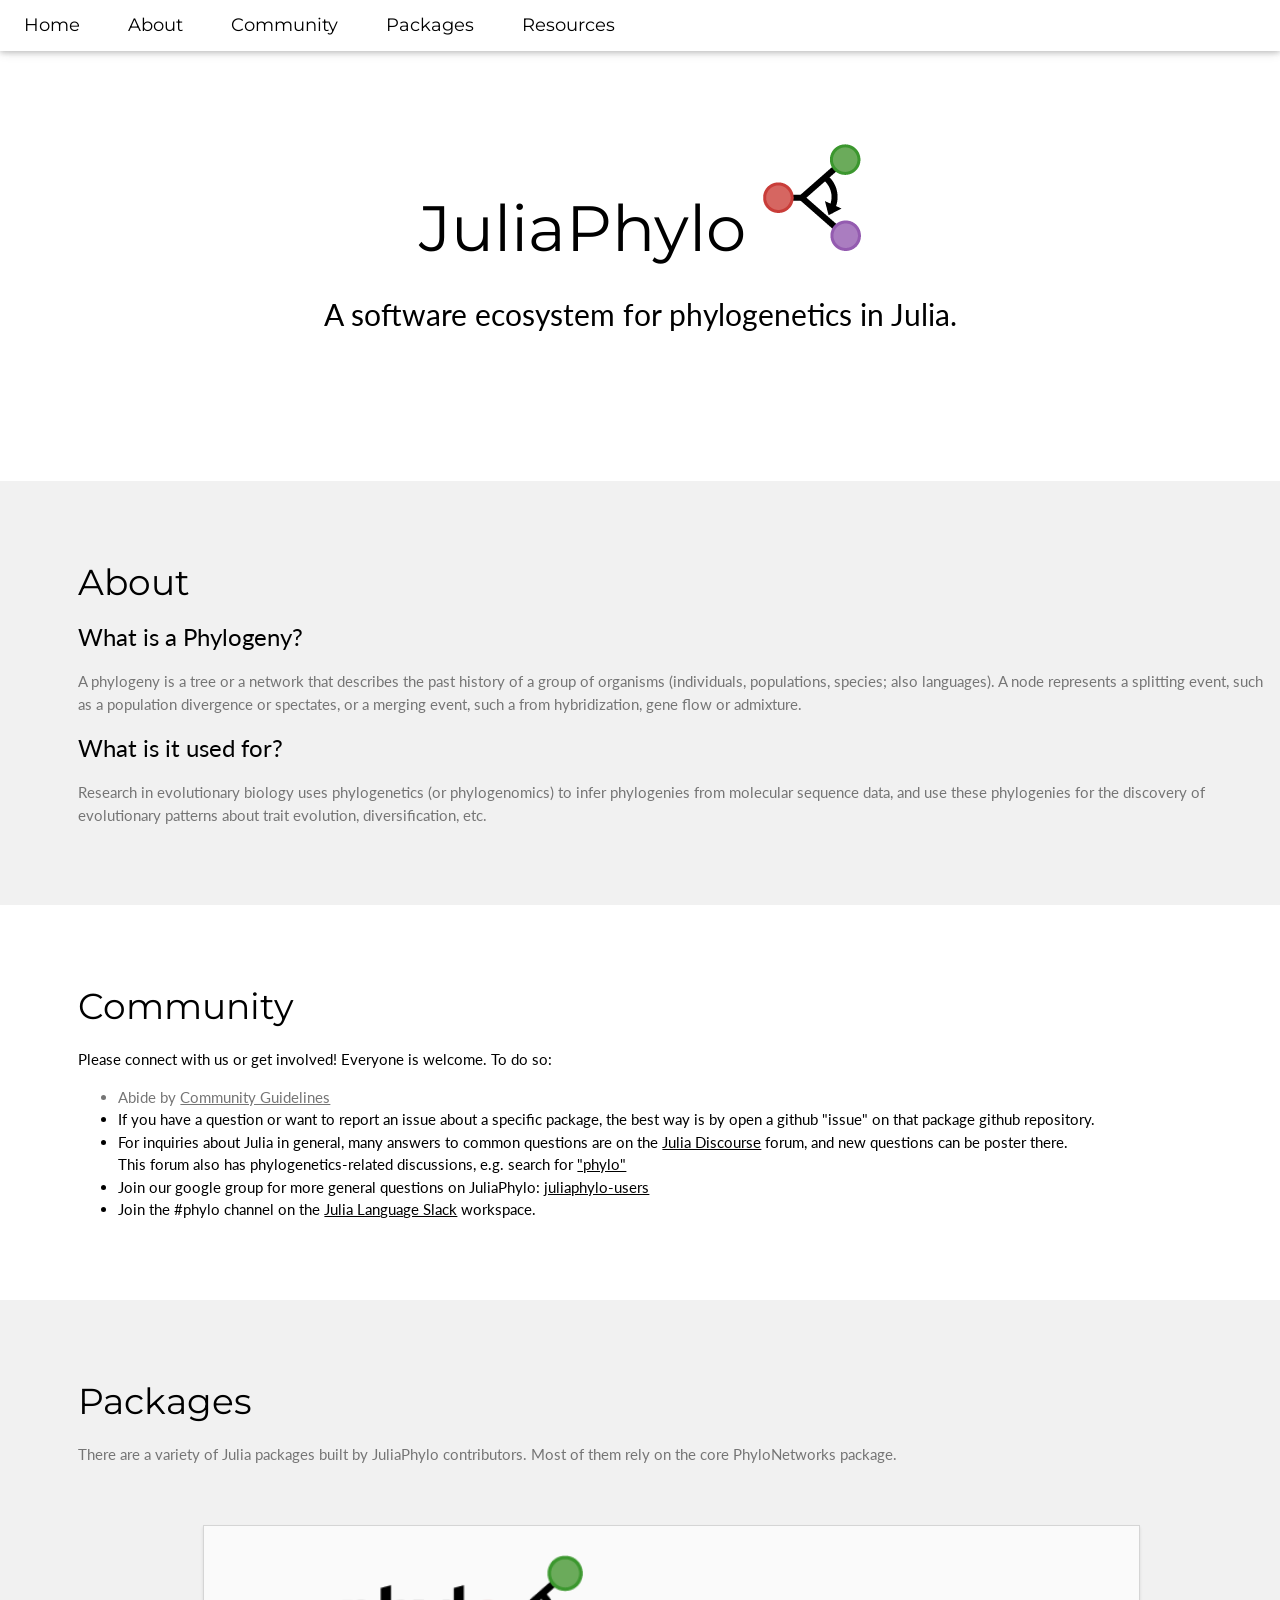
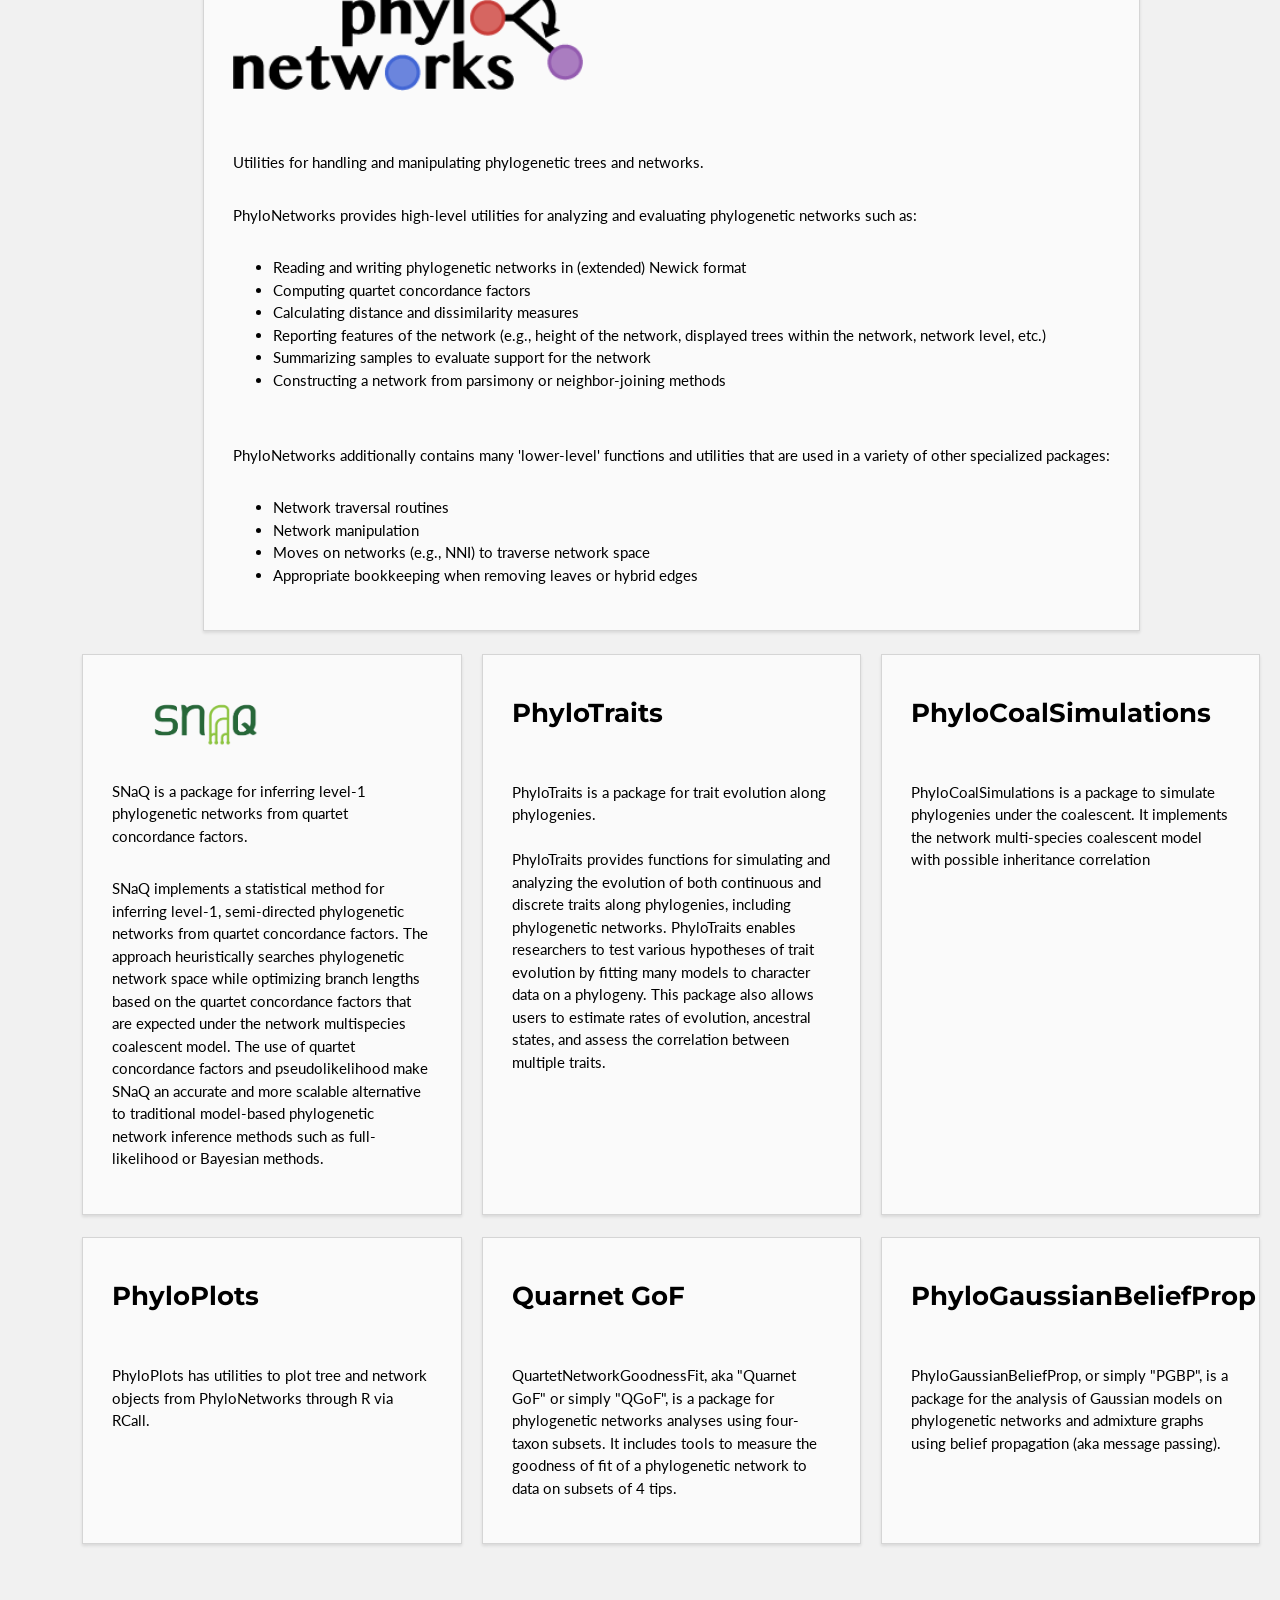
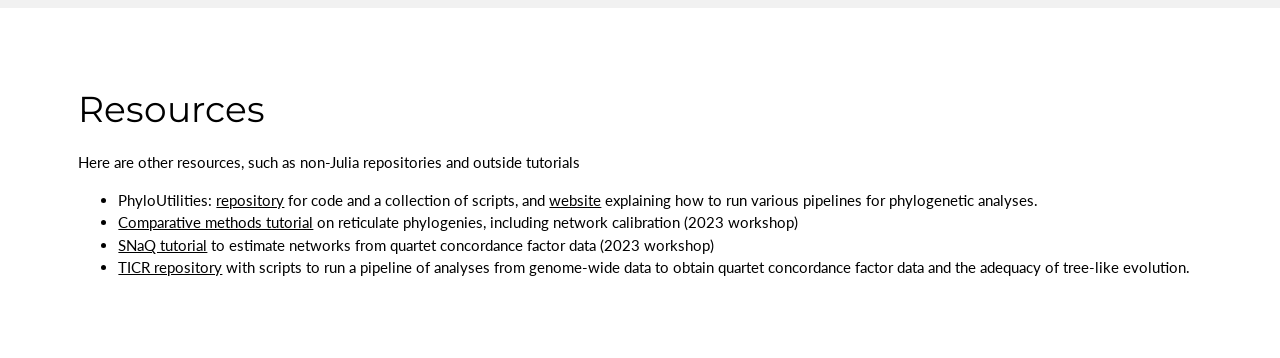
==== commit 6e02ab45: "resources: white background" ====
--- a/index.html
+++ b/index.html
@@ -287,7 +287,7 @@
 </div>
 
 <!-- Resources Section -->
-<div id="resources" class="w3-row-padding w3-light-grey w3-padding-64 w3-container">
+<div id="resources" class="w3-row-padding w3-padding-64 w3-container">
 <div class="w3-content">
   <div class="w3-twothird">
   <h1>Resources</h1>
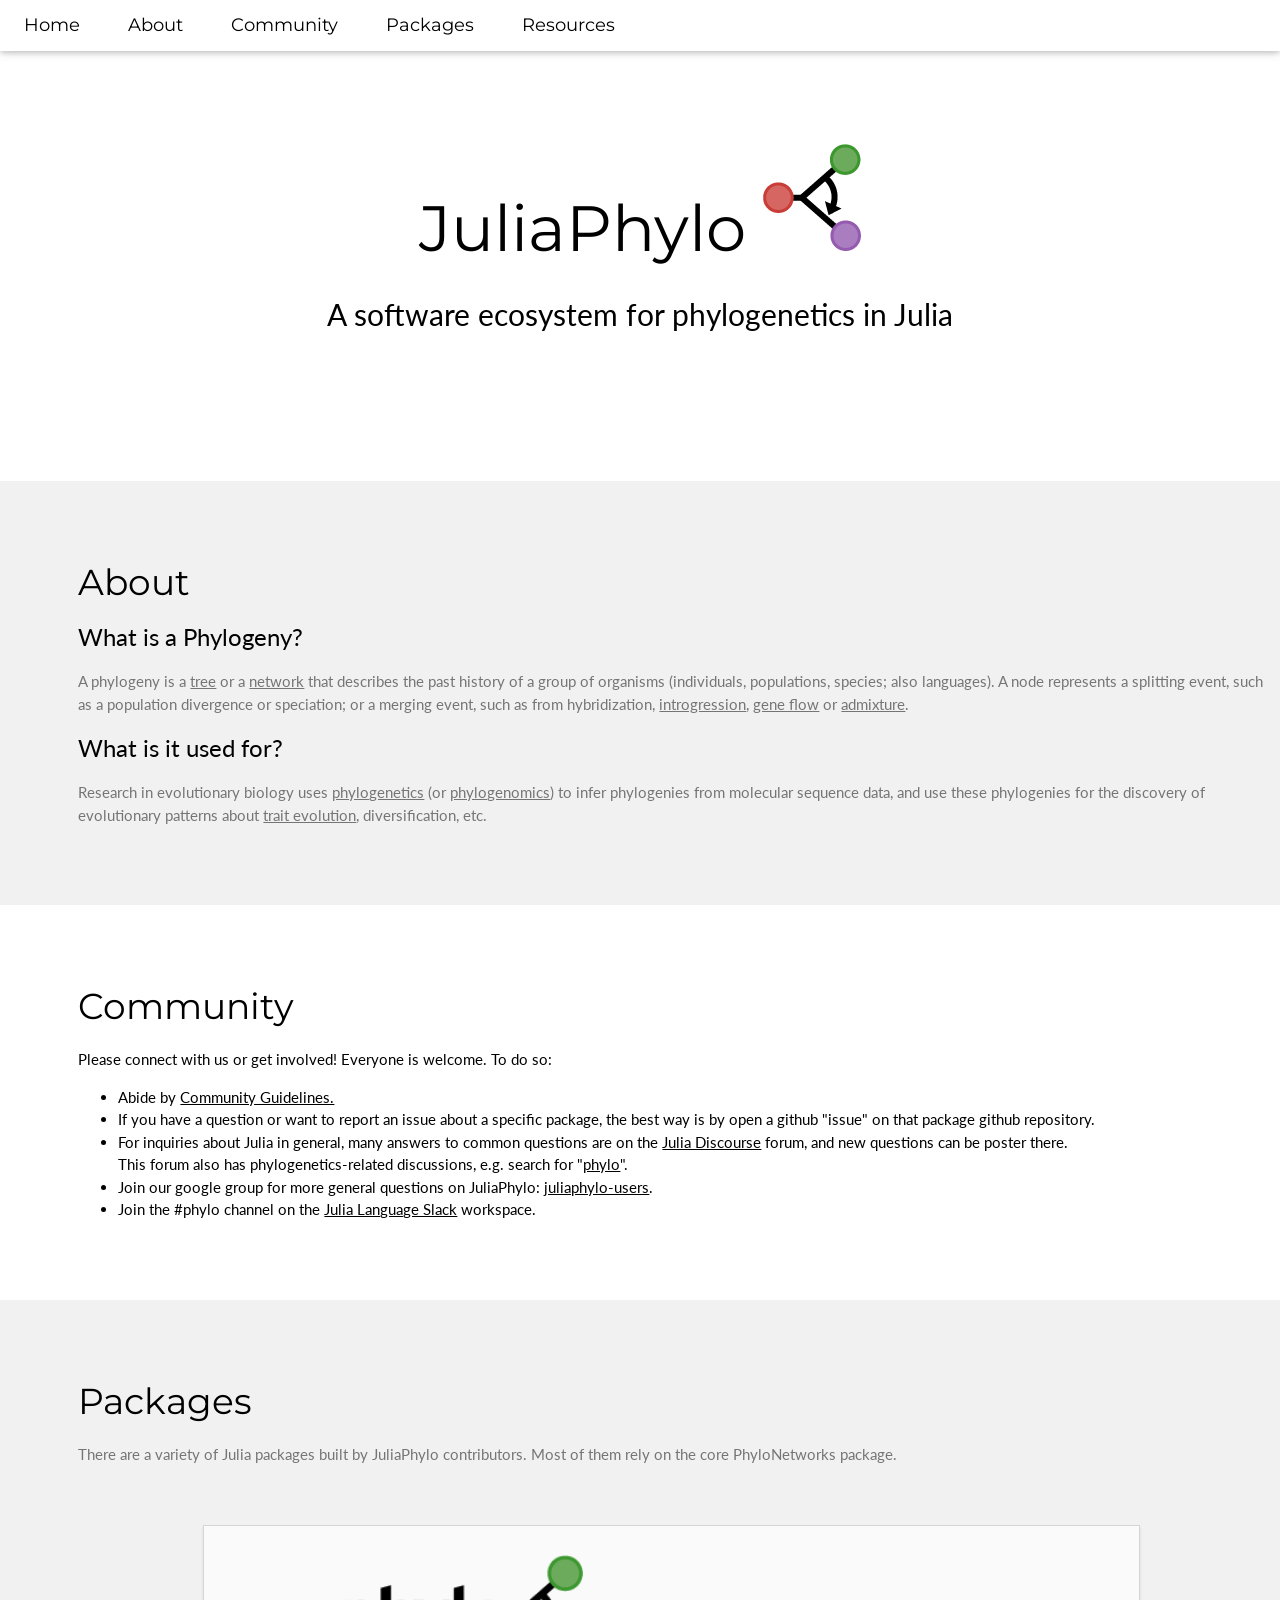
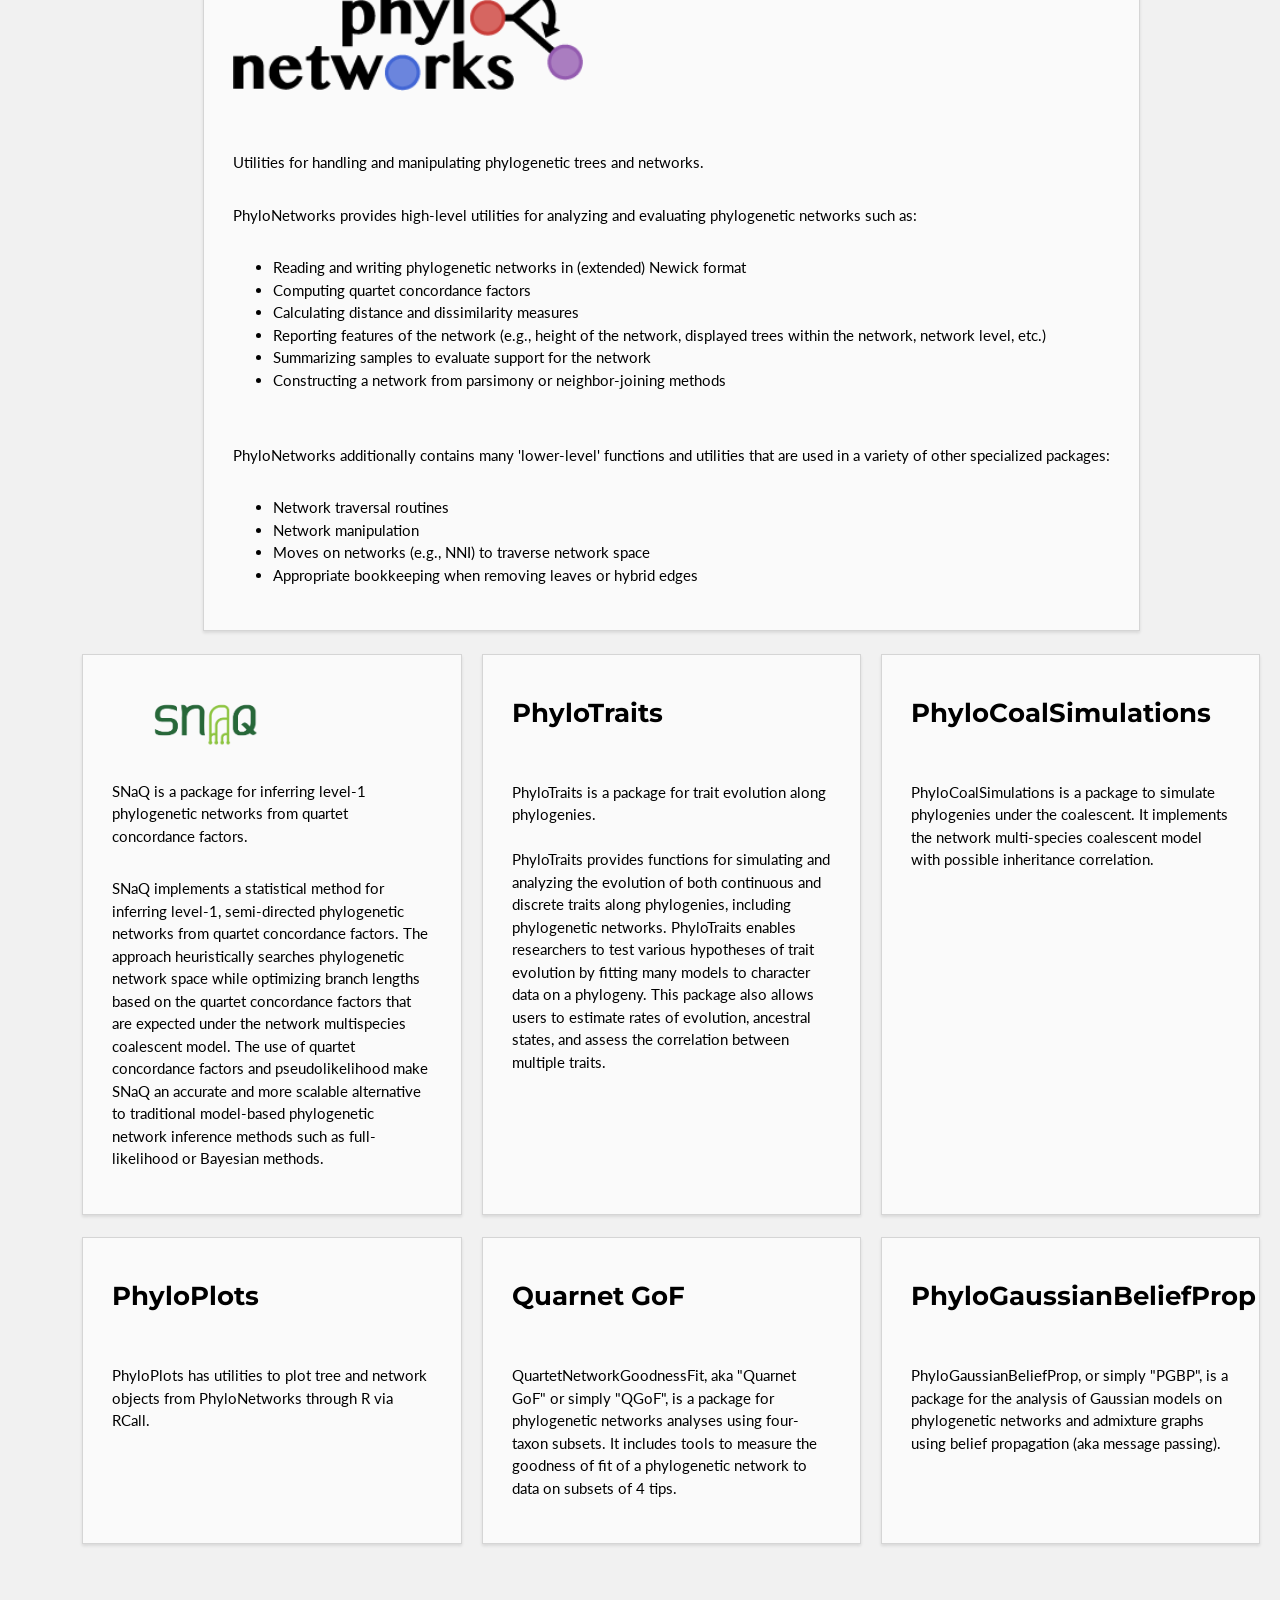
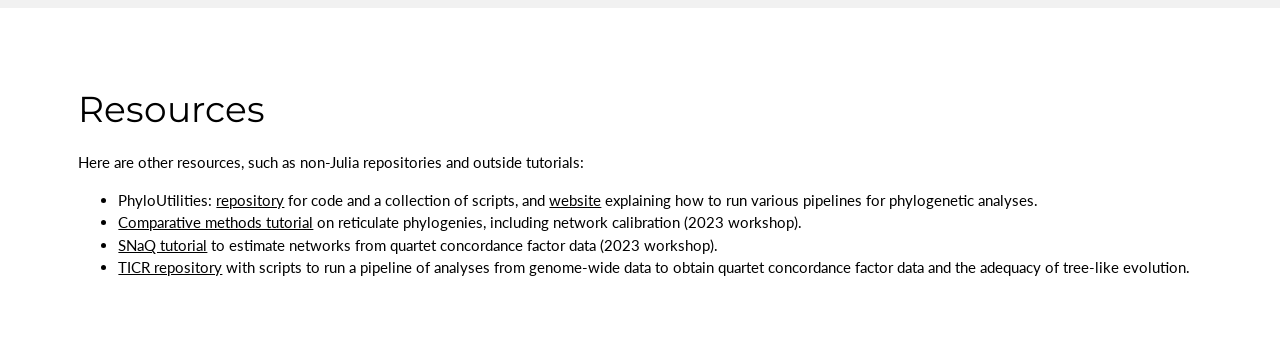
==== commit a9b46dbb: "wikipedia & other links; typo fixes" ====
--- a/index.html
+++ b/index.html
@@ -34,93 +34,97 @@
 
 <body>
 
-  <!-- Navbar -->
-  <div class="w3-top">
-    <div class="w3-bar w3-card w3-left-align w3-large">
-      <a class="w3-bar-item w3-button w3-hide-medium w3-hide-large w3-right w3-padding-large w3-hover-white w3-large w3-red"
-        href="javascript:void(0);" onclick="myFunction()" title="Toggle Navigation Menu"><i class="fa fa-bars"></i></a>
-      <a href="#home" class="w3-bar-item w3-button w3-padding-large w3-white">Home</a>
-      <a href="#about" class="w3-bar-item w3-button w3-hide-small w3-padding-large ">About</a>
-      <a href="#community" class="w3-bar-item w3-button w3-hide-small w3-padding-large ">Community</a>
-      <a href="#packages" class="w3-bar-item w3-button w3-hide-small w3-padding-large ">Packages</a>
-      <a href="#resources" class="w3-bar-item w3-button w3-hide-small w3-padding-large ">Resources</a>
+<!-- Navbar -->
+<div class="w3-top">
+  <div class="w3-bar w3-card w3-left-align w3-large">
+    <a class="w3-bar-item w3-button w3-hide-medium w3-hide-large w3-right w3-padding-large w3-hover-white w3-large w3-red"
+      href="javascript:void(0);" onclick="myFunction()" title="Toggle Navigation Menu"><i class="fa fa-bars"></i></a>
+    <a href="#home" class="w3-bar-item w3-button w3-padding-large w3-white">Home</a>
+    <a href="#about" class="w3-bar-item w3-button w3-hide-small w3-padding-large ">About</a>
+    <a href="#community" class="w3-bar-item w3-button w3-hide-small w3-padding-large ">Community</a>
+    <a href="#packages" class="w3-bar-item w3-button w3-hide-small w3-padding-large ">Packages</a>
+    <a href="#resources" class="w3-bar-item w3-button w3-hide-small w3-padding-large ">Resources</a>
+  </div>
+</div>
+
+<!-- Header -->
+<header id="home" class="w3-container w3-red w3-center" style="padding:128px 16px">
+  <h1 class="w3-margin w3-jumbo"><a href="https://github.com/JuliaPhylo" style="text-decoration: none;">JuliaPhylo</a> <img src="logo.png" alt=""></h1>
+  <h2 class="w3-margin">A software ecosystem for phylogenetics in Julia</h2>
+</header>
+
+<!-- About Section -->
+<div id="about" class="w3-row-padding w3-light-grey w3-padding-64 w3-container">
+  <div class="w3-content">
+  <div class="w3-twothird">
+  <h1>About</h1>
+    <h3>What is a Phylogeny?</h3>
+    <p class="w3-text-grey">
+      A phylogeny is a <a href="https://en.wikipedia.org/wiki/Phylogenetic_tree">tree</a>
+      or a <a href="https://en.wikipedia.org/wiki/Phylogenetic_network">network</a>
+      that describes the past history of a group of organisms (individuals,
+      populations, species; also languages).
+      A node represents a splitting event, such as a population divergence or
+      speciation; or a merging event, such as from hybridization,
+      <a href="https://en.wikipedia.org/wiki/Introgression">introgression</a>,
+      <a href="https://en.wikipedia.org/wiki/Gene_flow">gene flow</a> or
+      <a href="https://en.wikipedia.org/wiki/Genetic_admixture">admixture</a>.
+    </p>
+    <h3>What is it used for?</h3>
+    <p class="w3-text-grey">
+      Research in evolutionary biology uses
+      <a href="https://en.wikipedia.org/wiki/Phylogenetics">phylogenetics</a>
+      (or <a href="https://hal.science/hal-02535070v3/">phylogenomics</a>)
+      to infer phylogenies from molecular sequence data,
+      and use these phylogenies for the discovery of evolutionary patterns about
+      <a href="https://lukejharmon.github.io/pcm/">trait evolution</a>,
+      diversification, etc.
+    </p>
+  </div>
+  <div class="w3-third w3-center">
+    <i class="fa fa-anchor w3-padding-64 w3-text-red"></i>
+  </div>
+  </div>
+</div>
+
+<!-- Community Section -->
+<div id="community" class="w3-row-padding w3-padding-64 w3-container">
+  <div class="w3-content">
+    <div class="w3-twothird">
+    <h1>Community</h1>
+    <p>Please connect with us or get involved! Everyone is welcome. To do so:</p>
+    <ul>
+    <li>Abide by
+      <a href="https://julialang.org/community/standards/">Community Guidelines.</a>
+    </li>
+    <li>If you have a question or want to report an issue about a specific
+      package, the best way is by open a github "issue" on that package
+      github repository.
+    </li>
+    <li>For inquiries about Julia in general, many answers to common
+      questions are on the
+      <a href="https://discourse.julialang.org/">Julia Discourse</a>
+      forum, and new questions can be poster there.<br>
+      This forum also has phylogenetics-related discussions,
+      e.g. search for "<a href="https://discourse.julialang.org/search?q=phylo">phylo</a>".
+    </li>
+    <li>Join our google group for more general questions on JuliaPhylo:
+      <a href="https://groups.google.com/g/juliaphylo-users">juliaphylo-users</a>.
+    </li>
+    <li>Join the &num;phylo channel on the
+      <a href="https://julialang.org/slack/">Julia Language Slack</a>
+      workspace.
+    </li>
+    </ul>
     </div>
-
-
-  </div>
-
-  <!-- Header -->
-  <header id="home" class="w3-container w3-red w3-center" style="padding:128px 16px">
-    <h1 class="w3-margin w3-jumbo">JuliaPhylo <img src="logo.png" alt=""></h1>
-    <h2 class="w3-margin">A software ecosystem for phylogenetics in Julia.</h2>
-
-
-  </header>
-
-  <!-- About Section -->
-  <div id="about" class="w3-row-padding w3-light-grey w3-padding-64 w3-container">
-    <div class="w3-content">
-      <div class="w3-twothird">
-        <h1>About</h1>
-        <h3>What is a Phylogeny?</h3>
-        <p class="w3-text-grey">
-          A phylogeny is a tree or a network that describes the past history of a group of
-          organisms (individuals, populations, species; also languages). A node represents a splitting event, such
-          as a population divergence or spectates, or a merging event, such a from hybridization, gene flow or
-          admixture.
-
-        </p>
-        <h3>What is it used for?</h3>
-        <p class="w3-text-grey">
-          Research in evolutionary biology uses phylogenetics (or phylogenomics) to infer phylogenies from molecular
-          sequence data,
-          and use these phylogenies for the discovery of evolutionary patterns about trait evolution, diversification,
-          etc.
-        </p>
-      </div>
-      <div class="w3-third w3-center">
-        <i class="fa fa-anchor w3-padding-64 w3-text-red"></i>
-      </div>
-    </div>
-  </div>
-  <!-- Community Section -->
-  <div id="community" class="w3-row-padding w3-padding-64 w3-container">
-    <div class="w3-content">
-      <div class="w3-twothird">
-      <h1>Community</h1>
-      <p>Please connect with us or get involved! Everyone is welcome. To do so:</p>
-      <ul>
-      <li class="w3-text-grey">Abide by
-        <a href="https://julialang.org/community/standards/">Community Guidelines</a>
-      </li>
-      <li>If you have a question or want to report an issue about a specific
-        package, the best way is by open a github "issue" on that package
-        github repository.
-      </li>
-      <li>For inquiries about Julia in general, many answers to common
-        questions are on the
-        <a href="https://discourse.julialang.org/">Julia Discourse</a>
-        forum, and new questions can be poster there.<br>
-        This forum also has phylogenetics-related discussions,
-        e.g. search for <a href="https://discourse.julialang.org/search?q=phylo">"phylo"</a>
-      </li>
-      <li>Join our google group for more general questions on JuliaPhylo:
-        <a href="https://groups.google.com/g/juliaphylo-users">juliaphylo-users</a>
-      </li>
-      <li>Join the &num;phylo channel on the
-        <a href="https://julialang.org/slack/">Julia Language Slack</a>
-        workspace.
-      </li>
-      </ul>
-      </div>
-    </div>
-  </div>
-
-  <!-- Packages Section -->
-  <div id="packages" class="w3-row-padding w3-light-grey w3-padding-64 w3-container">
-    <div class="w3-content">
-      <!-- <div class="w3-twothird"> -->
-      <h1>Packages</h1>
+  </div>
+</div>
+
+<!-- Packages Section -->
+<div id="packages" class="w3-row-padding w3-light-grey w3-padding-64 w3-container">
+<div class="w3-content">
+<!-- <div class="w3-twothird"> -->
+<h1>Packages</h1>
       <p class="w3-text-grey pkg-intro">
         There are a variety of Julia packages built by JuliaPhylo contributors.
         Most of them rely on the core PhyloNetworks package.
@@ -162,6 +166,7 @@
         </a>
       </div>
       <br>
+
       <div class="other-packages">
 
       </div>
@@ -224,7 +229,7 @@
       </div>
       <br>
       <p class="box-text">PhyloCoalSimulations is a package to simulate phylogenies under the coalescent.
-        It implements the network multi-species coalescent model with possible inheritance correlation</p>
+        It implements the network multi-species coalescent model with possible inheritance correlation.</p>
     </section>
     </a>
 
@@ -291,7 +296,8 @@
 <div class="w3-content">
   <div class="w3-twothird">
   <h1>Resources</h1>
-  <p>Here are other resources, such as non-Julia repositories and outside tutorials</p>
+  <p>Here are other resources, such as non-Julia repositories and outside tutorials:
+  </p>
   <ul>
   <li>PhyloUtilities:
     <a href="https://github.com/JuliaPhylo/PhyloUtilities">repository</a> for
@@ -301,11 +307,11 @@
   </li>
   <li>
     <a href="https://cecileane.github.io/networkPCM-workshop/">Comparative methods tutorial</a>
-    on reticulate phylogenies, including network calibration (2023 workshop)
+    on reticulate phylogenies, including network calibration (2023 workshop).
   </li>
   <li>
     <a href="https://solislemuslab.github.io/snaq-tutorial/">SNaQ tutorial</a>
-    to estimate networks from quartet concordance factor data (2023 workshop)
+    to estimate networks from quartet concordance factor data (2023 workshop).
   </li>
   <li>
     <a href="https://github.com/nstenz/TICR">TICR repository</a> with scripts
--- a/main.css
+++ b/main.css
@@ -1,4 +1,3 @@
-/* W3.CSS 4.15 December 2020 by Jan Egil and Borge Refsnes */
 html {
     box-sizing: border-box
 }
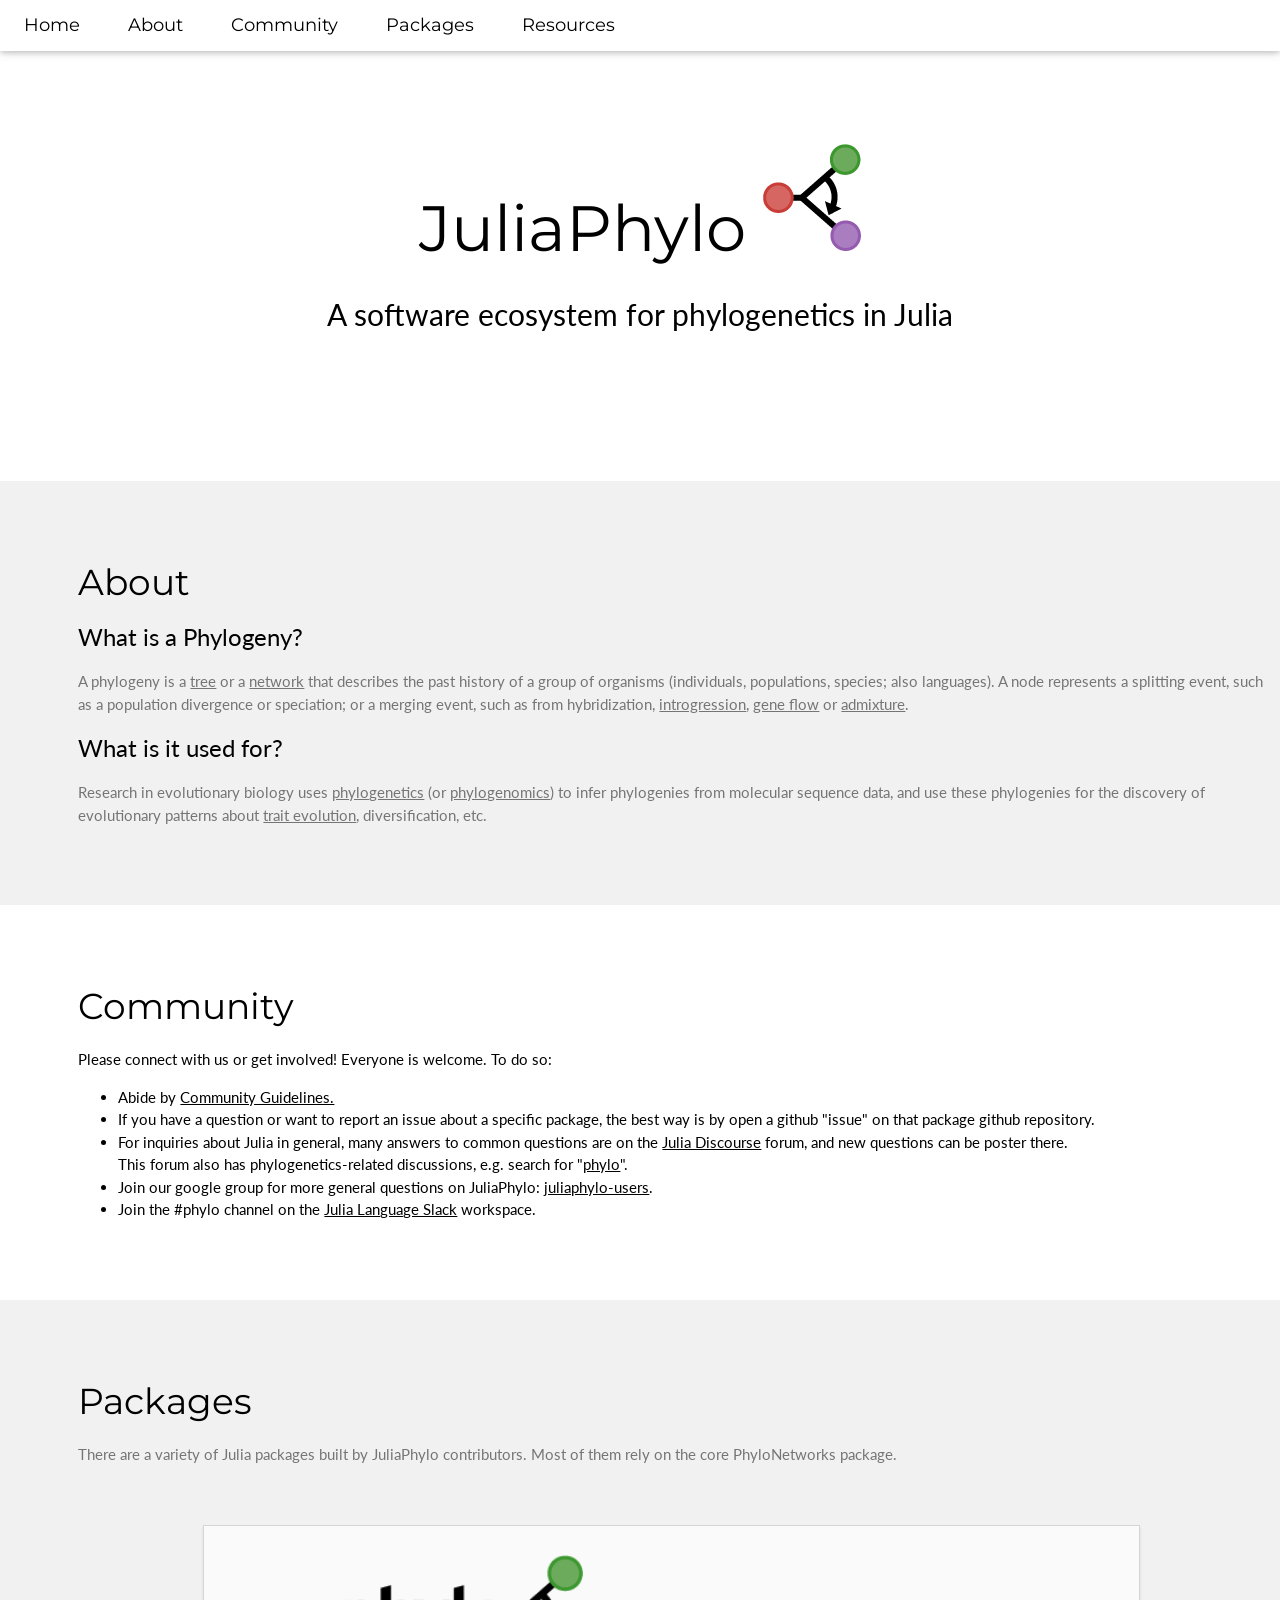
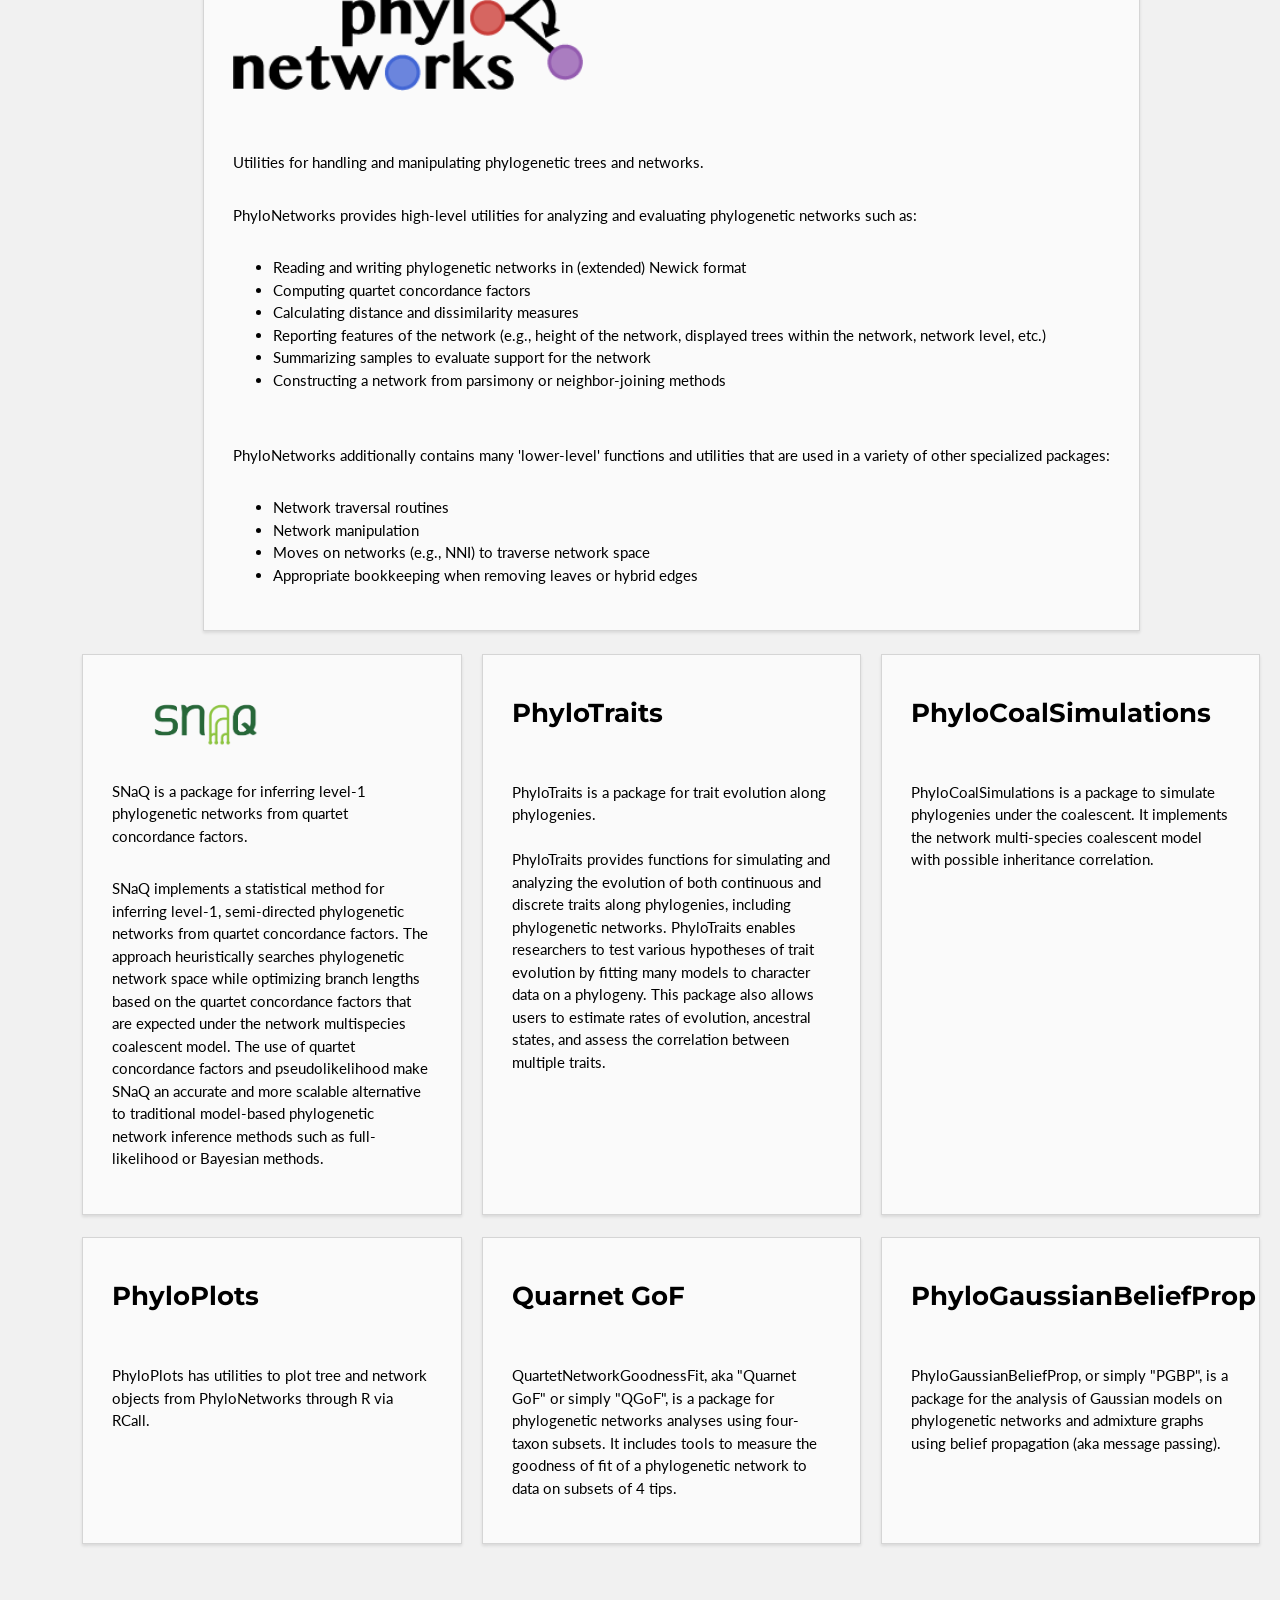
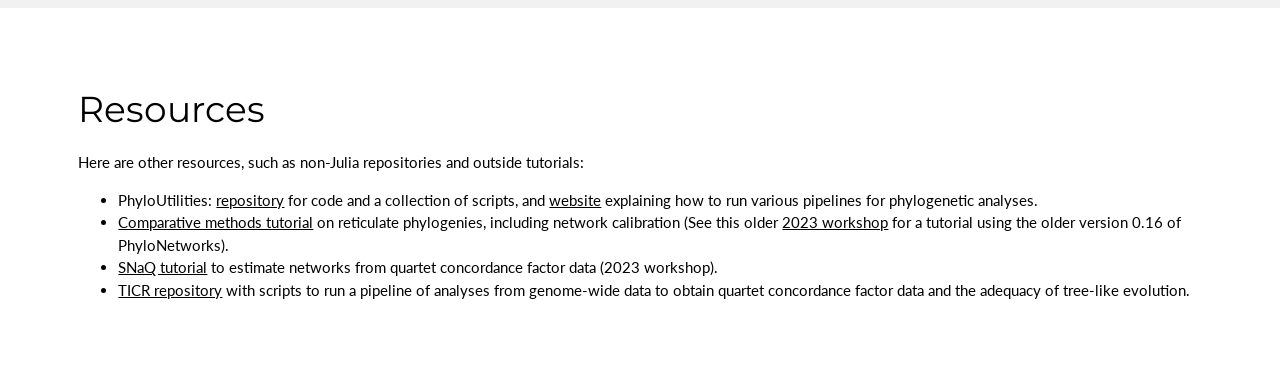
==== commit 3d0db257: "updated link to newer PCM tutorial" ====
--- a/index.html
+++ b/index.html
@@ -306,8 +306,11 @@
     explaining how to run various pipelines for phylogenetic analyses.
   </li>
   <li>
-    <a href="https://cecileane.github.io/networkPCM-workshop/">Comparative methods tutorial</a>
-    on reticulate phylogenies, including network calibration (2023 workshop).
+    <a href="https://juliaphylo.github.io/networkPCM-tutorial/">Comparative methods tutorial</a>
+    on reticulate phylogenies, including network calibration
+    (See this older
+    <a href="https://cecileane.github.io/networkPCM-workshop/">2023 workshop</a>
+    for a tutorial using the older version 0.16 of PhyloNetworks).
   </li>
   <li>
     <a href="https://solislemuslab.github.io/snaq-tutorial/">SNaQ tutorial</a>
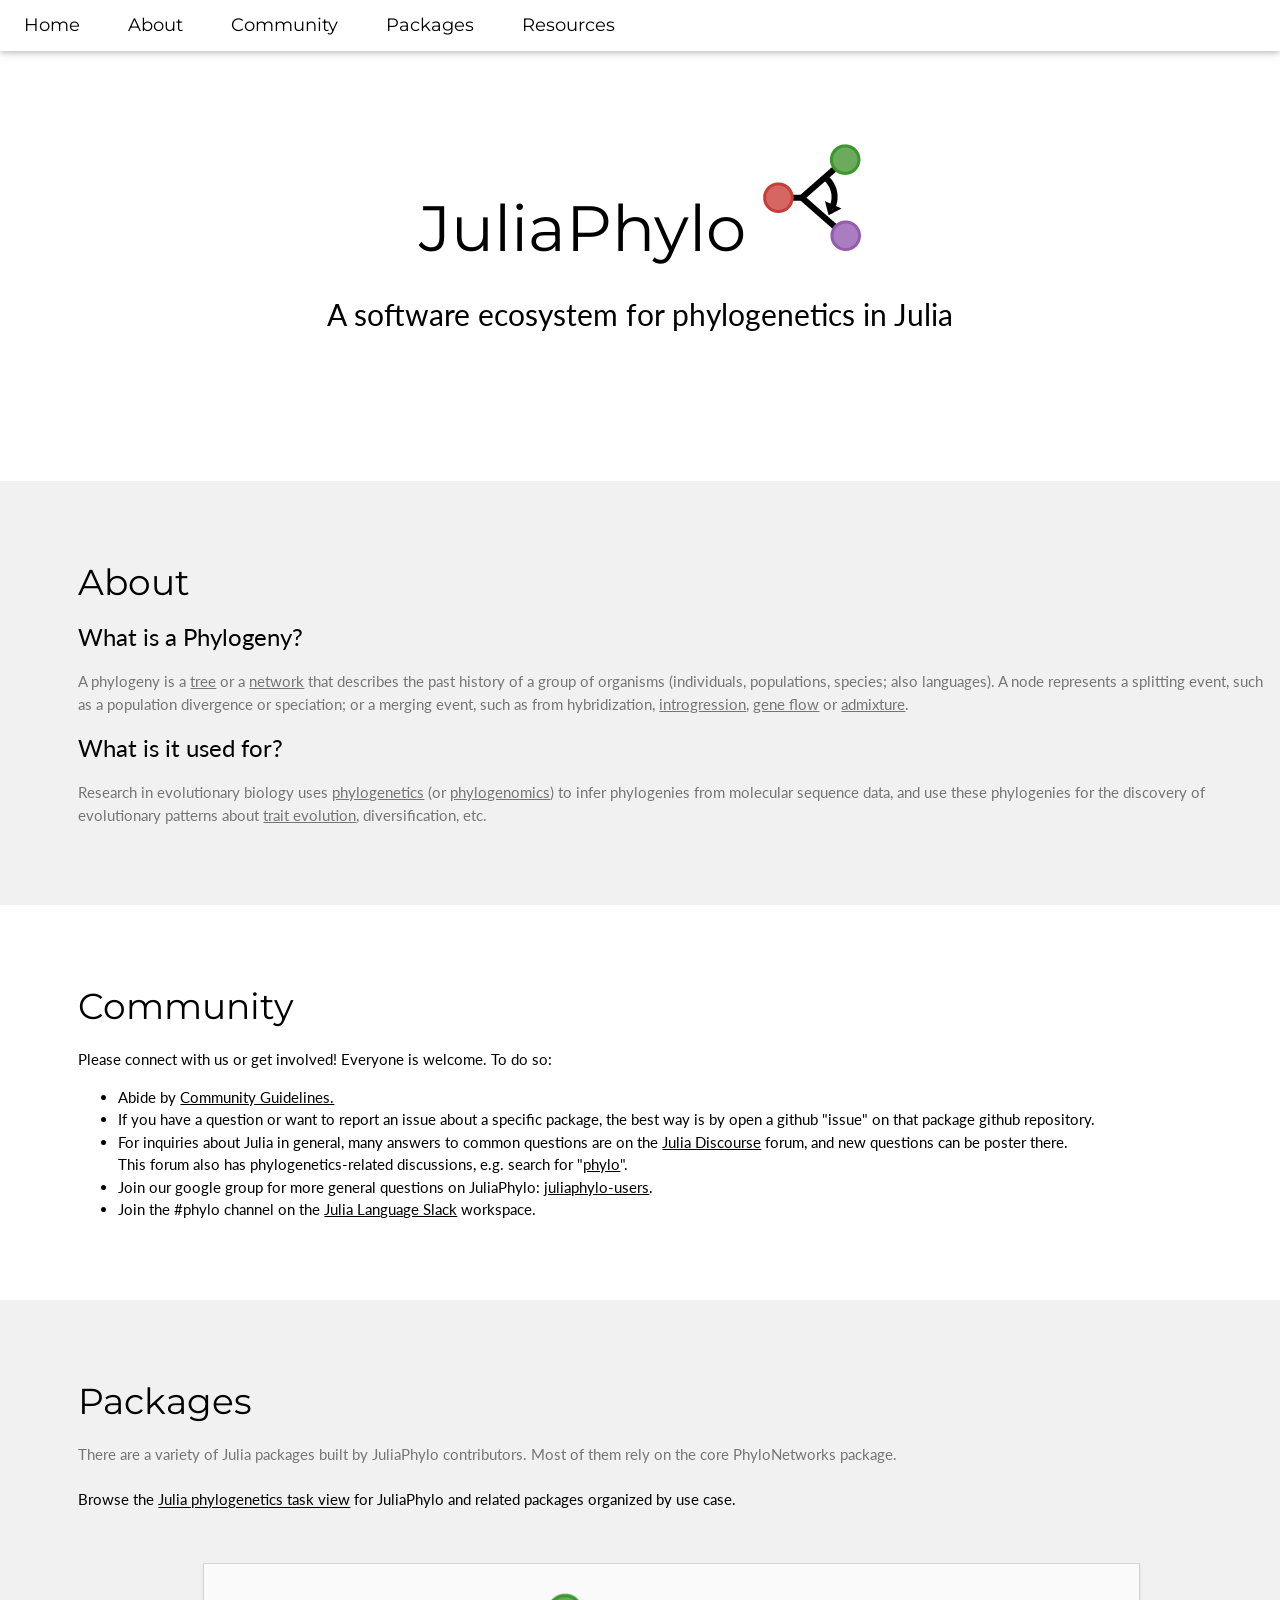
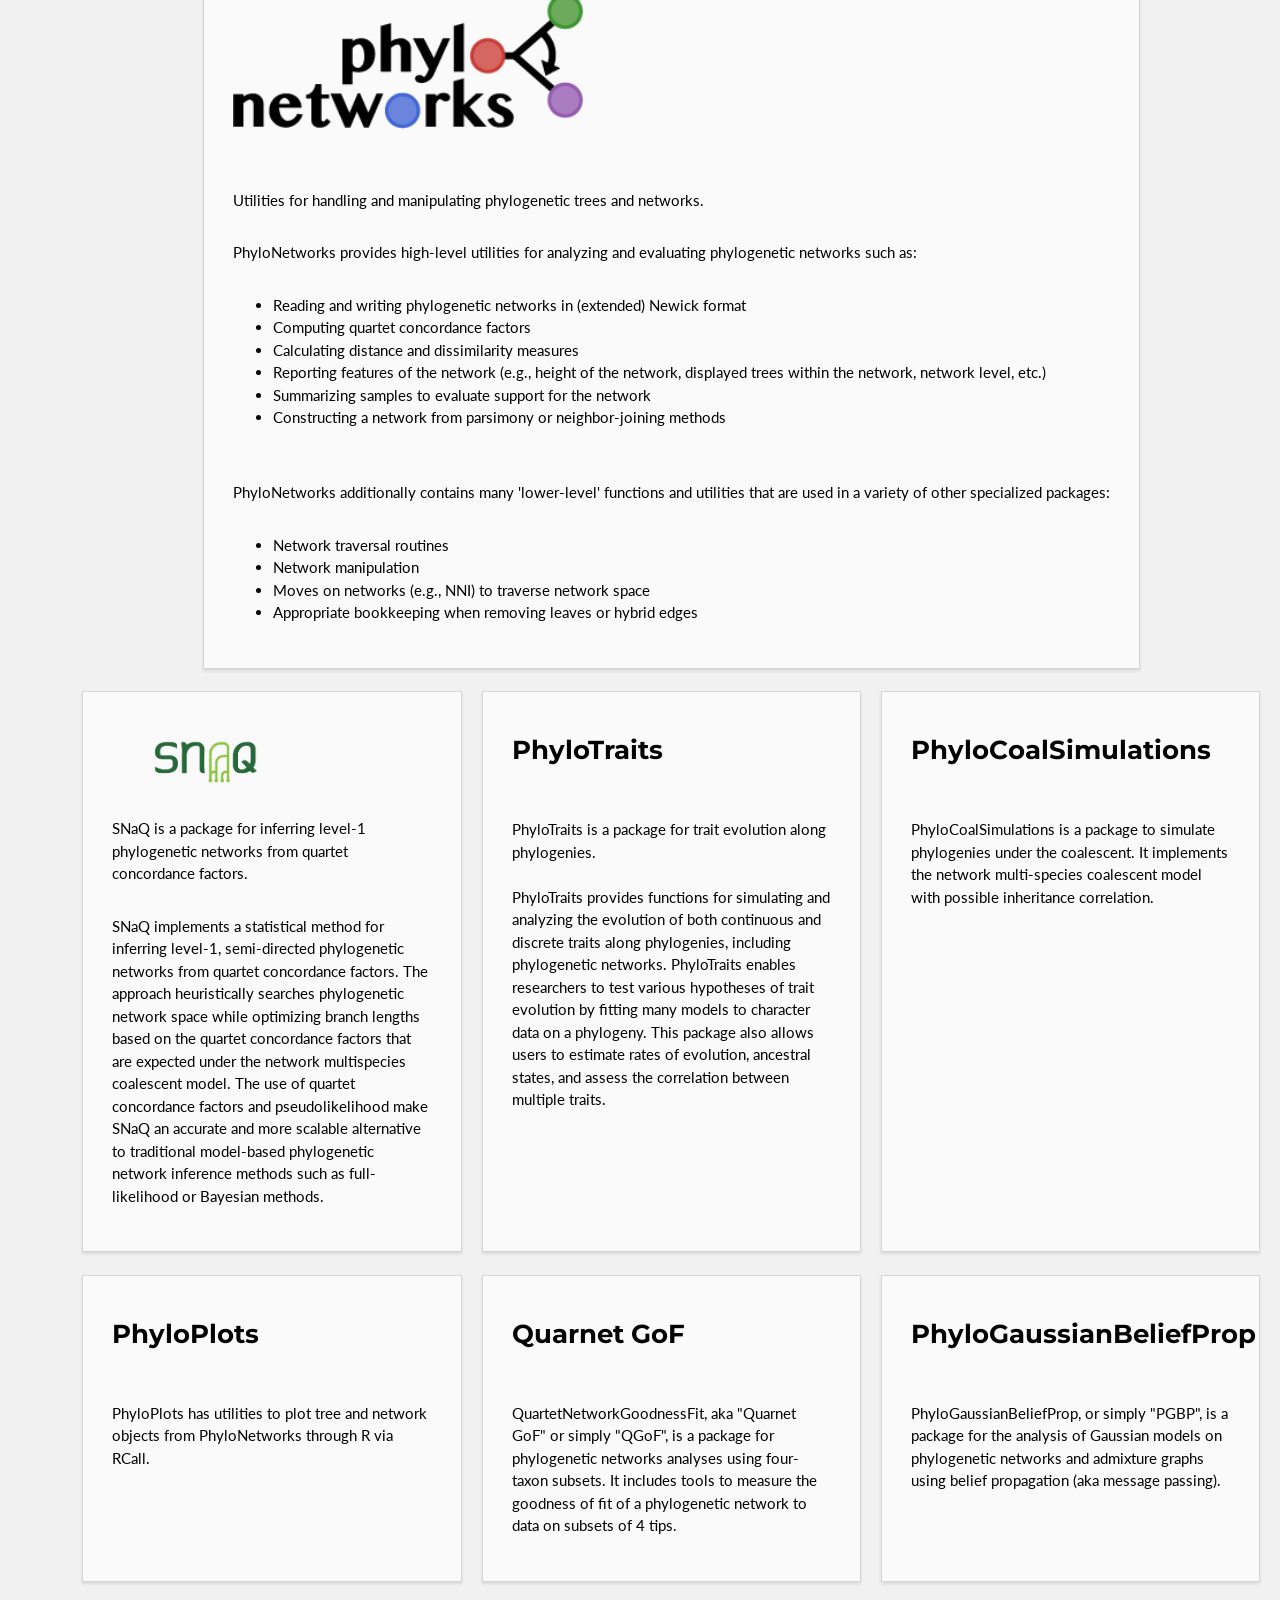
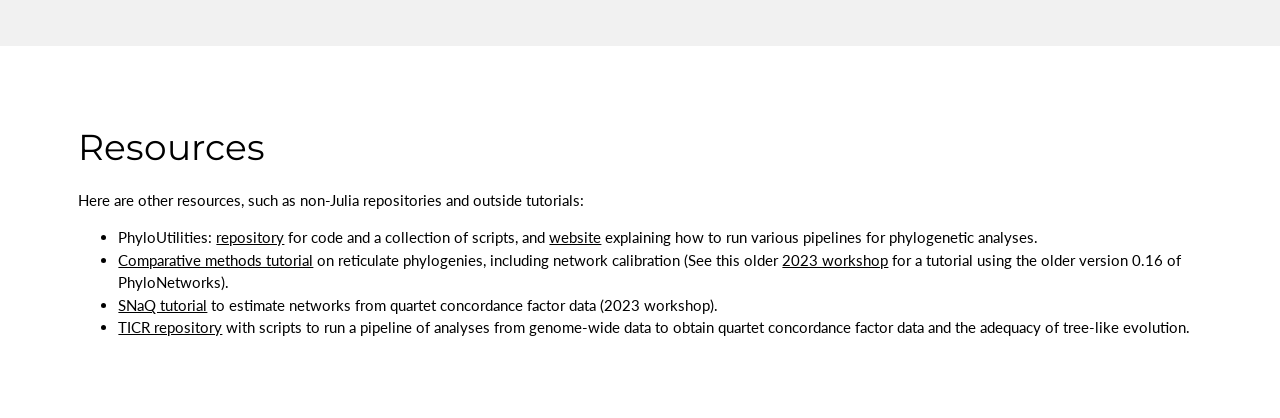
==== commit 075b7cba: "feat: add phylogenetics task view" ====
--- a/index.html
+++ b/index.html
@@ -129,7 +129,10 @@
         There are a variety of Julia packages built by JuliaPhylo contributors.
         Most of them rely on the core PhyloNetworks package.
       </p>
-      <br>
+      <p class="task-view-link">
+        Browse the <a href="task-view.html">Julia phylogenetics task view</a>
+        for JuliaPhylo and related packages organized by use case.
+      </p>
       <br>
       <div class="top-container">
         <a href="https://github.com/JuliaPhylo/PhyloNetworks.jl/tree/master" target="_blank" class="top-package">
--- a/main.css
+++ b/main.css
@@ -595,3 +595,194 @@
     }
 
 }
+
+/* Task view */
+.task-view-link {
+    margin: 1.5rem 0 2rem;
+}
+
+.task-view-link a,
+.task-view-page main a,
+.task-view-footer a {
+    text-decoration: underline;
+    text-underline-offset: 0.15em;
+}
+
+.task-view-page,
+.task-view-page h1,
+.task-view-page h2,
+.task-view-page h3 {
+    font-family: "Lato", sans-serif;
+}
+
+.task-view-page h1,
+.task-view-page .w3-bar {
+    font-family: "Montserrat", sans-serif;
+}
+
+.task-view-header {
+    background-color: #f1f1f1;
+    padding: 104px 24px 48px;
+}
+
+.task-view-inner,
+.task-view-content,
+.task-view-footer {
+    max-width: 900px;
+    margin: 0 auto;
+}
+
+.task-view-header h1 {
+    margin: 0 0 0.75rem;
+}
+
+.task-view-kicker {
+    margin: 0 0 0.5rem;
+    color: #757575;
+    font-size: 0.85rem;
+    font-weight: bold;
+    letter-spacing: 0.08em;
+    text-transform: uppercase;
+}
+
+.task-view-meta {
+    color: #757575;
+    font-size: 0.9rem;
+}
+
+.task-view-content {
+    padding: 48px 24px 64px;
+}
+
+.task-contents {
+    margin-top: 2.5rem;
+    padding: 1.5rem;
+    background-color: #f7f7f7;
+    border: 1px solid #ddd;
+}
+
+.task-contents h3 {
+    margin-top: 0;
+}
+
+.task-contents > ul {
+    columns: 2;
+    column-gap: 3rem;
+    margin-bottom: 0;
+}
+
+.task-contents li {
+    break-inside: avoid;
+    margin-bottom: 0.3rem;
+}
+
+.task-contents li ul {
+    margin: 0.35rem 0 0.8rem;
+    padding-left: 1.2rem;
+}
+
+.task-major-section {
+    margin-top: 4rem;
+    scroll-margin-top: 72px;
+}
+
+.task-major-section > h2 {
+    padding-bottom: 0.45rem;
+    border-bottom: 1px solid #bbb;
+}
+
+.task-subcategory {
+    margin-top: 2.5rem;
+    scroll-margin-top: 72px;
+}
+
+.task-subcategory h3 {
+    padding-bottom: 0.35rem;
+    border-bottom: 1px solid #ddd;
+}
+
+.task-empty p {
+    color: #757575;
+    font-style: italic;
+}
+
+.task-package-list {
+    margin: 0;
+    padding-left: 1.3rem;
+}
+
+.task-package-list li {
+    margin: 0.9rem 0;
+    padding-left: 0.2rem;
+}
+
+.task-package-list a {
+    font-weight: bold;
+}
+
+.package-kind {
+    display: inline-block;
+    margin: 0 0.25rem;
+    padding: 0.05rem 0.4rem;
+    border: 1px solid #bbb;
+    border-radius: 2px;
+    color: #555;
+    font-size: 0.75rem;
+    line-height: 1.4;
+    vertical-align: 0.08em;
+}
+
+.package-inactive {
+    border-color: #c8aa74;
+    color: #654a1f;
+    background-color: #fffaf0;
+}
+
+.package-index-list {
+    columns: 3;
+    column-gap: 2rem;
+    padding-left: 1.3rem;
+}
+
+.package-index-list li {
+    break-inside: avoid;
+    margin: 0.5rem 0;
+}
+
+.task-view-footer {
+    display: flex;
+    justify-content: space-between;
+    gap: 1rem;
+    padding: 24px 24px 48px;
+    border-top: 1px solid #ddd;
+}
+
+.task-view-page a:focus-visible {
+    outline: 2px solid #000;
+    outline-offset: 3px;
+}
+
+@media (max-width: 600px) {
+    .task-view-page .w3-bar-item {
+        padding: 10px 12px !important;
+        font-size: 16px;
+    }
+
+    .task-view-header {
+        padding-top: 88px;
+    }
+
+    .task-view-header h1 {
+        font-size: 30px;
+    }
+
+    .task-contents > ul,
+    .package-index-list {
+        columns: 1;
+    }
+
+    .task-view-footer {
+        align-items: flex-start;
+        flex-direction: column;
+    }
+}
